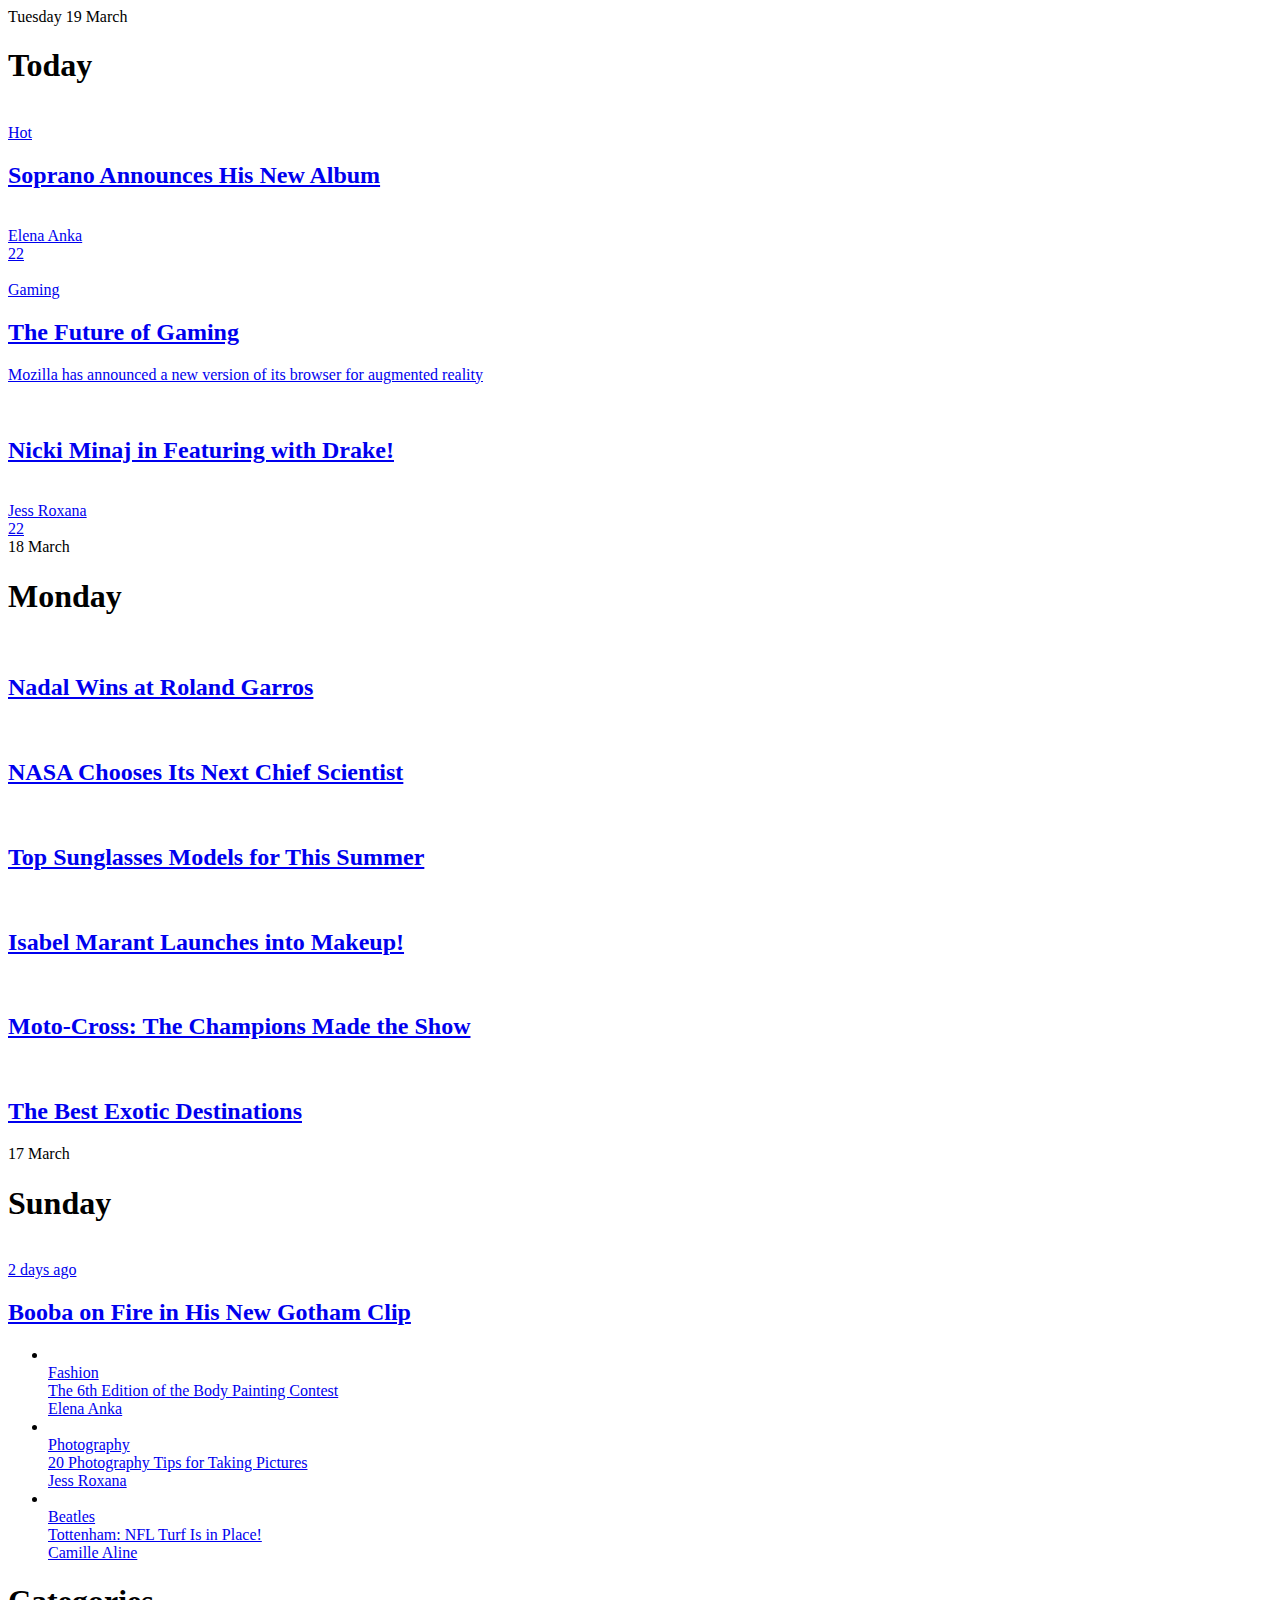
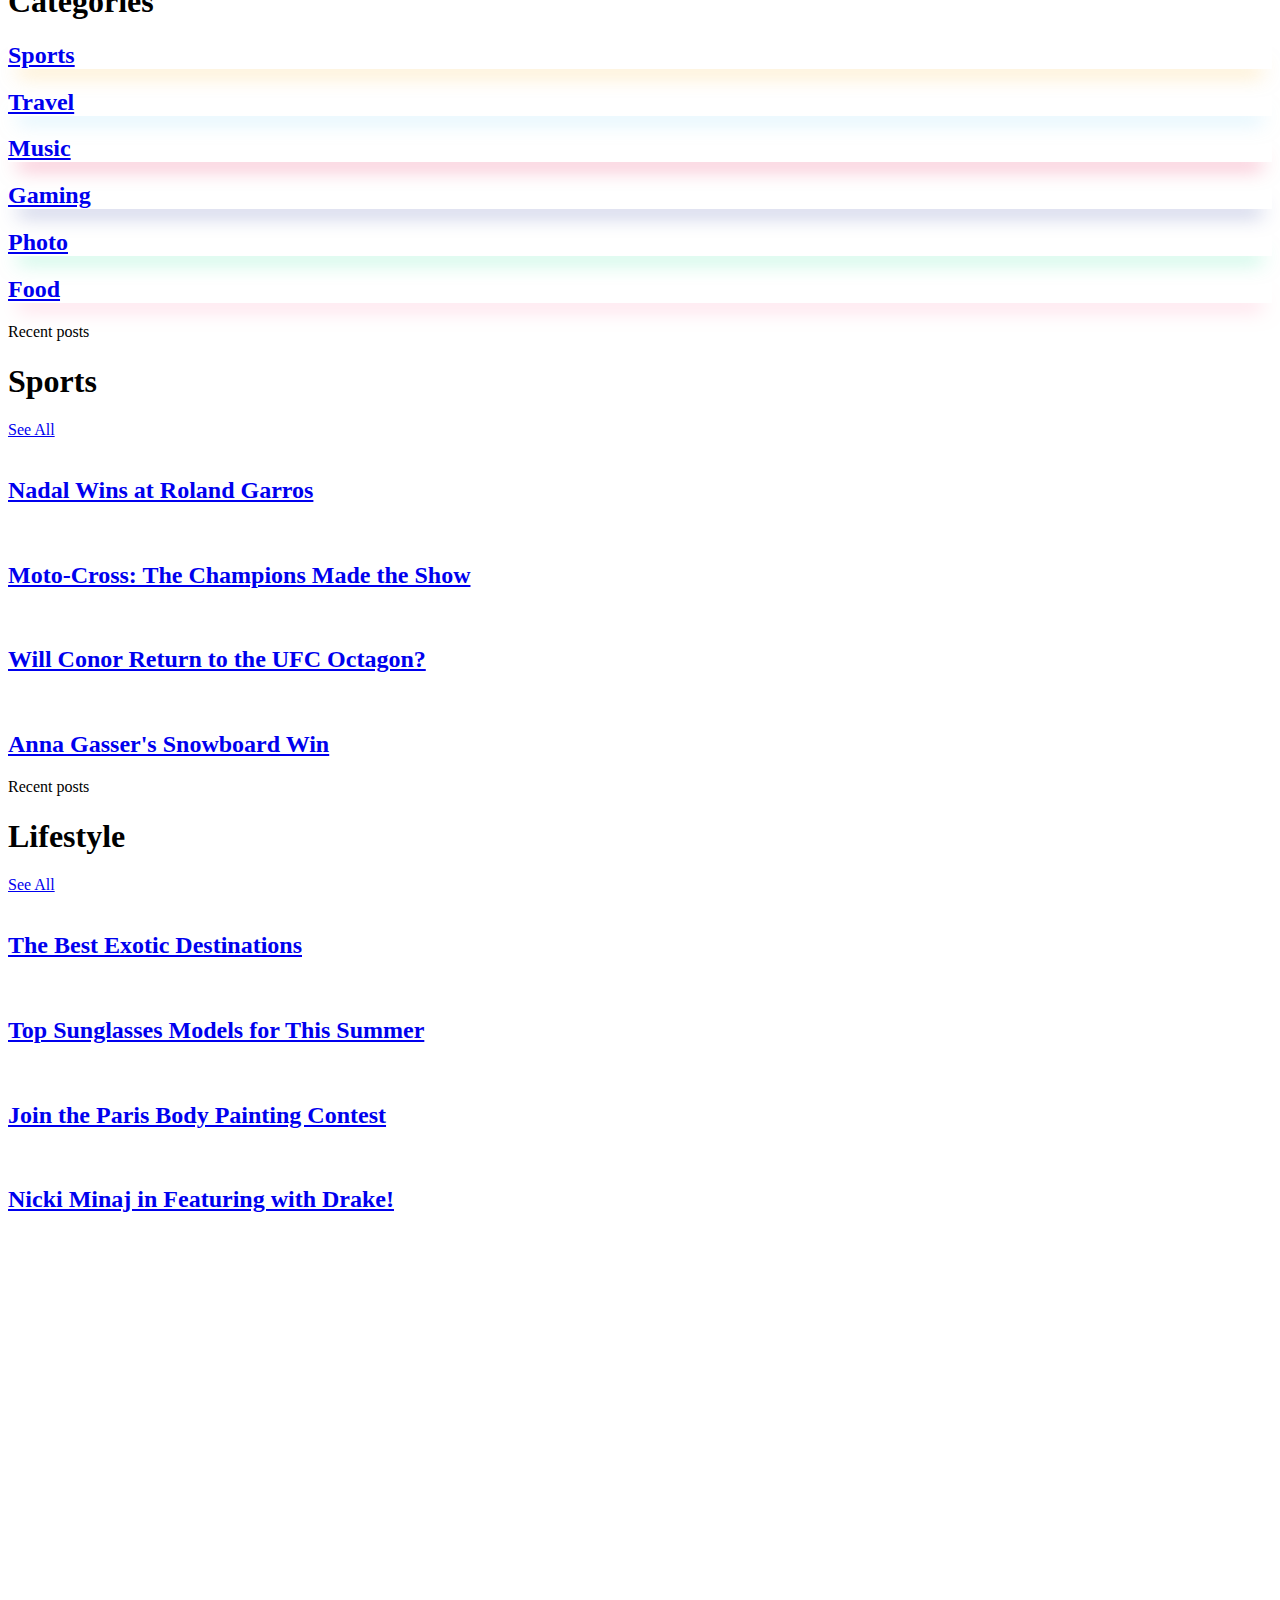
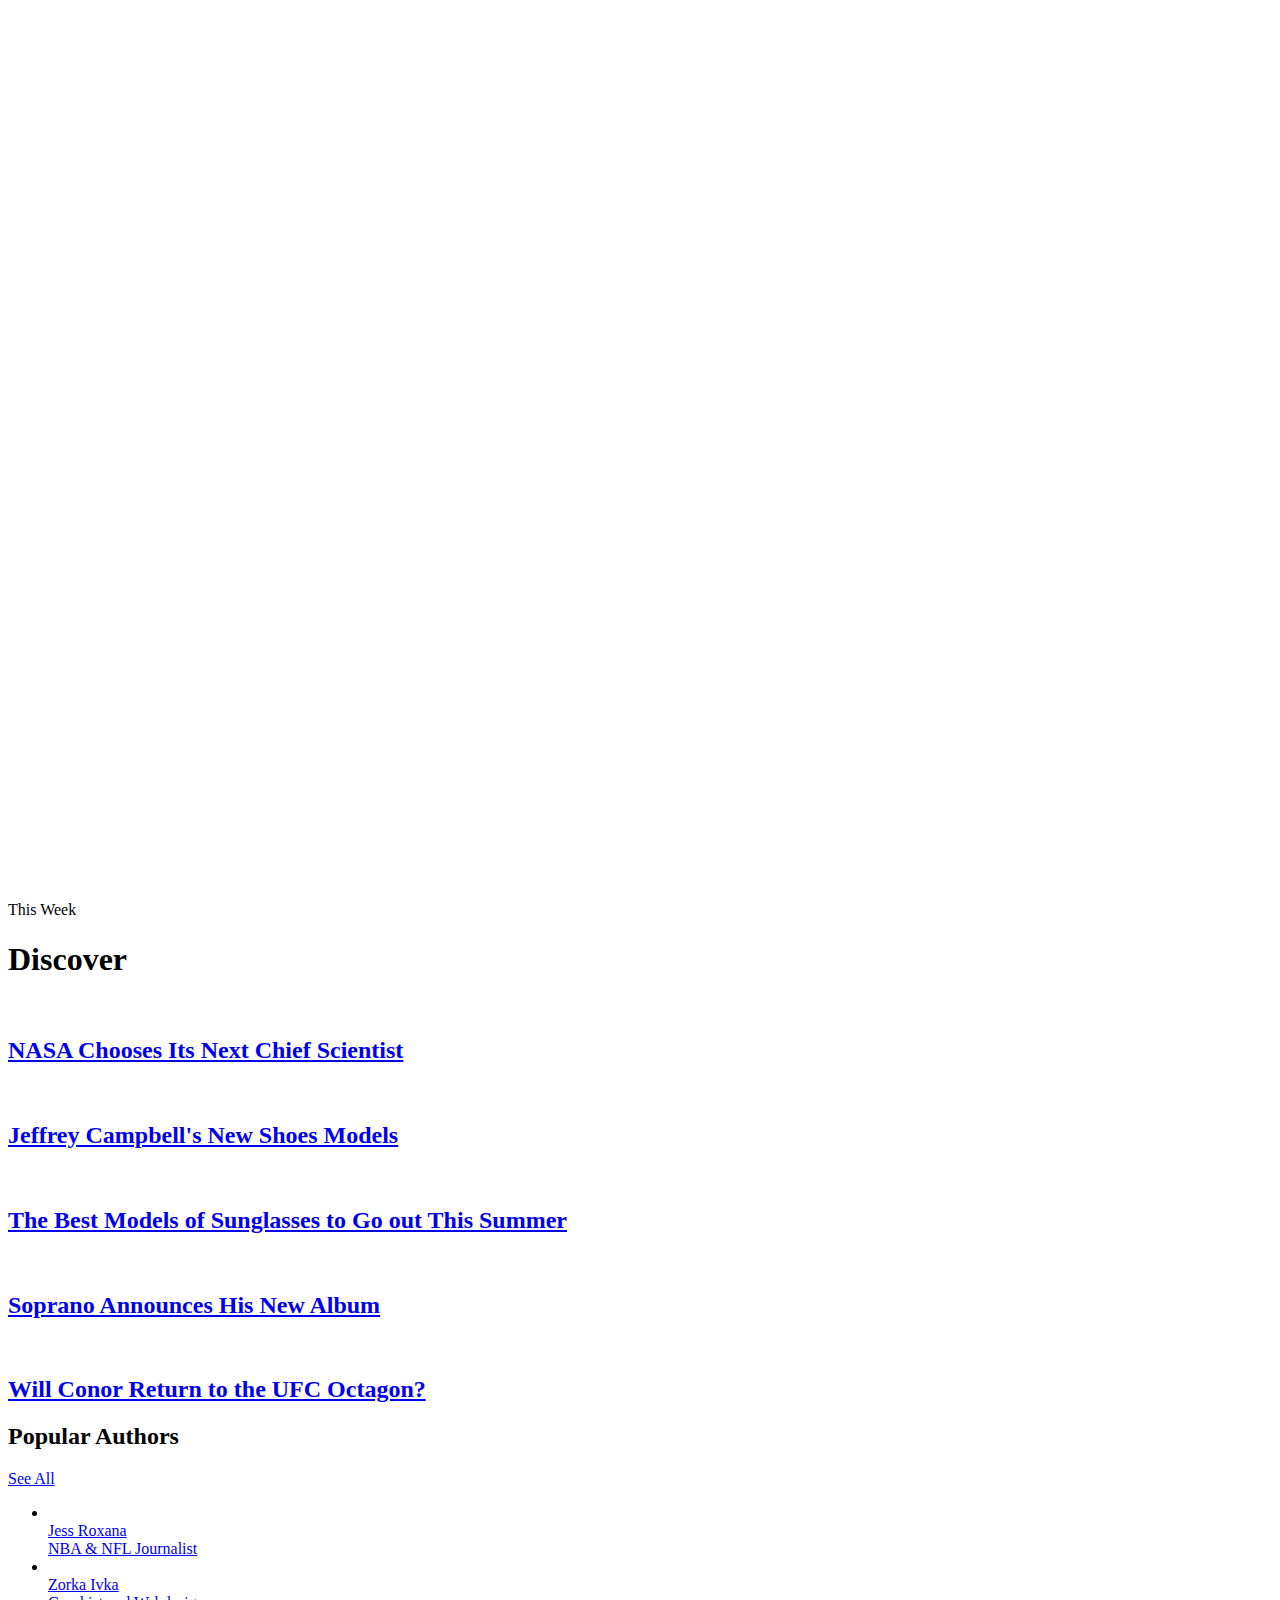
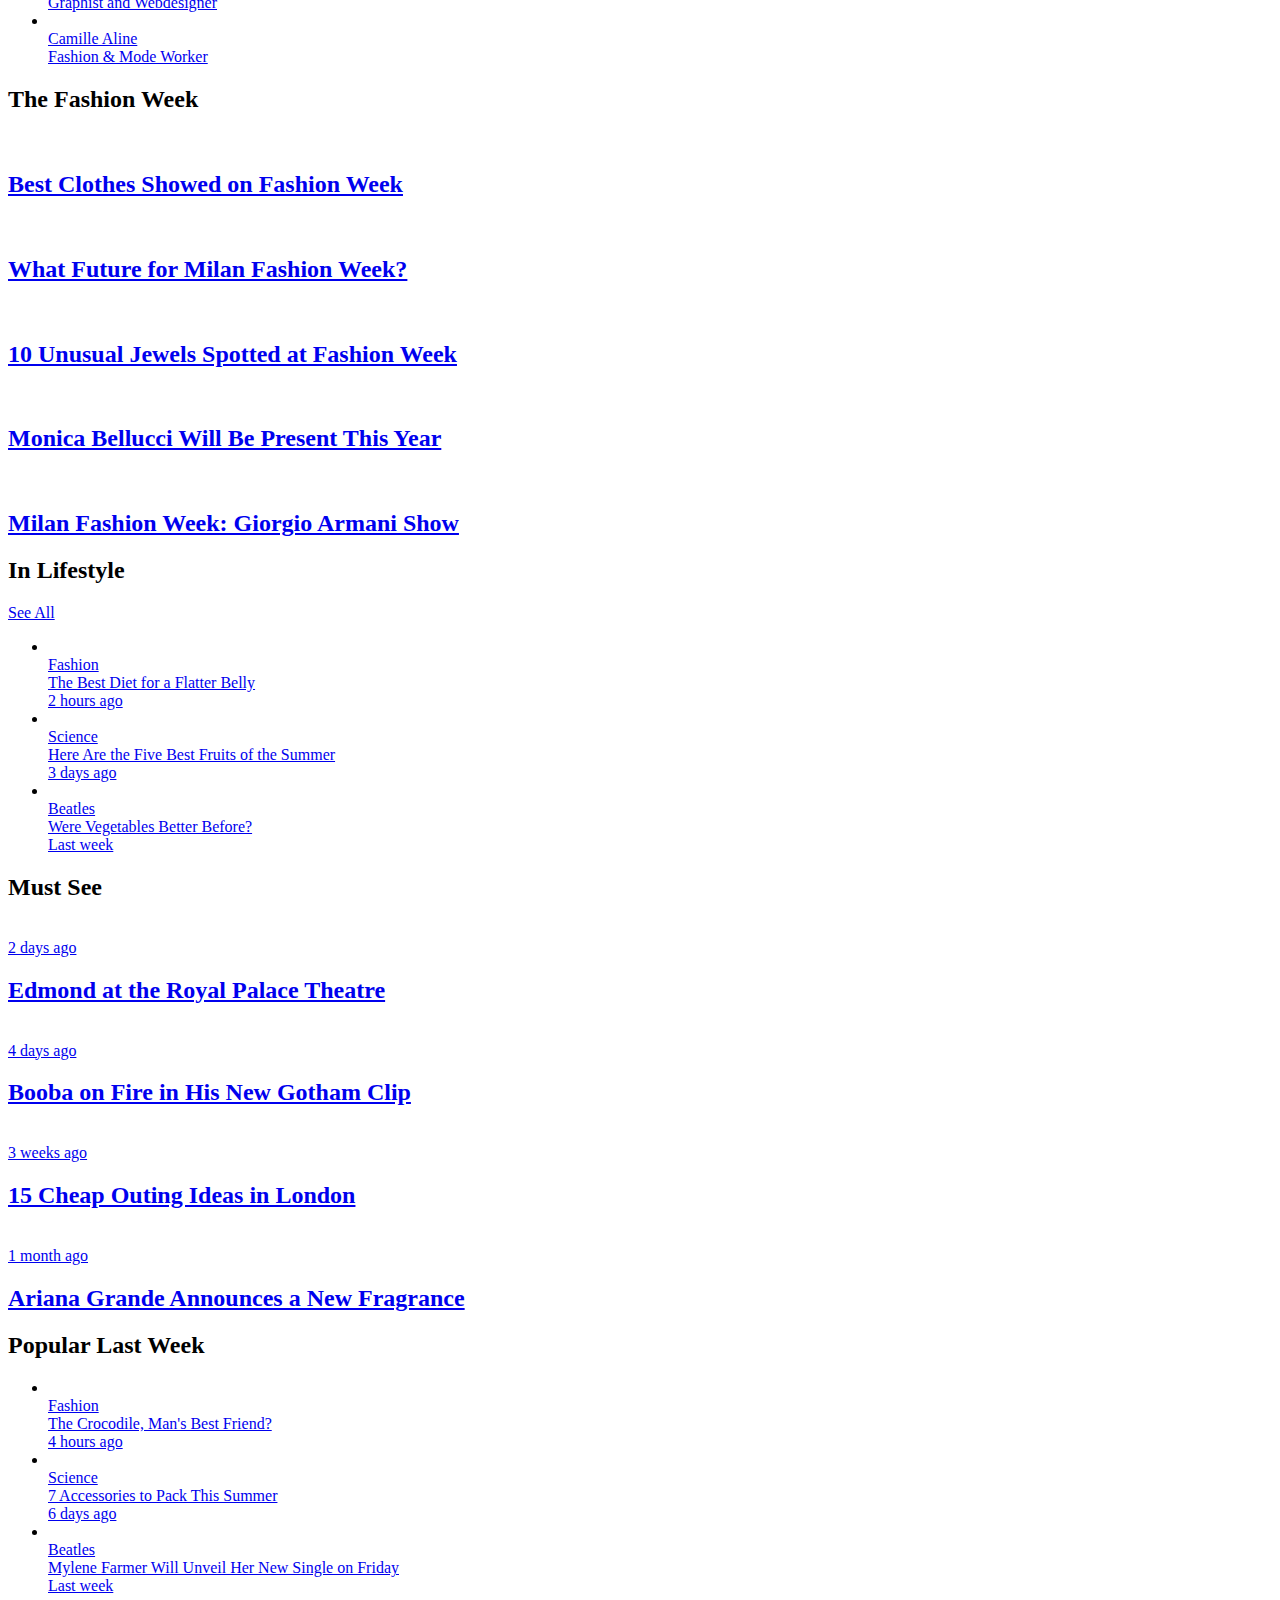
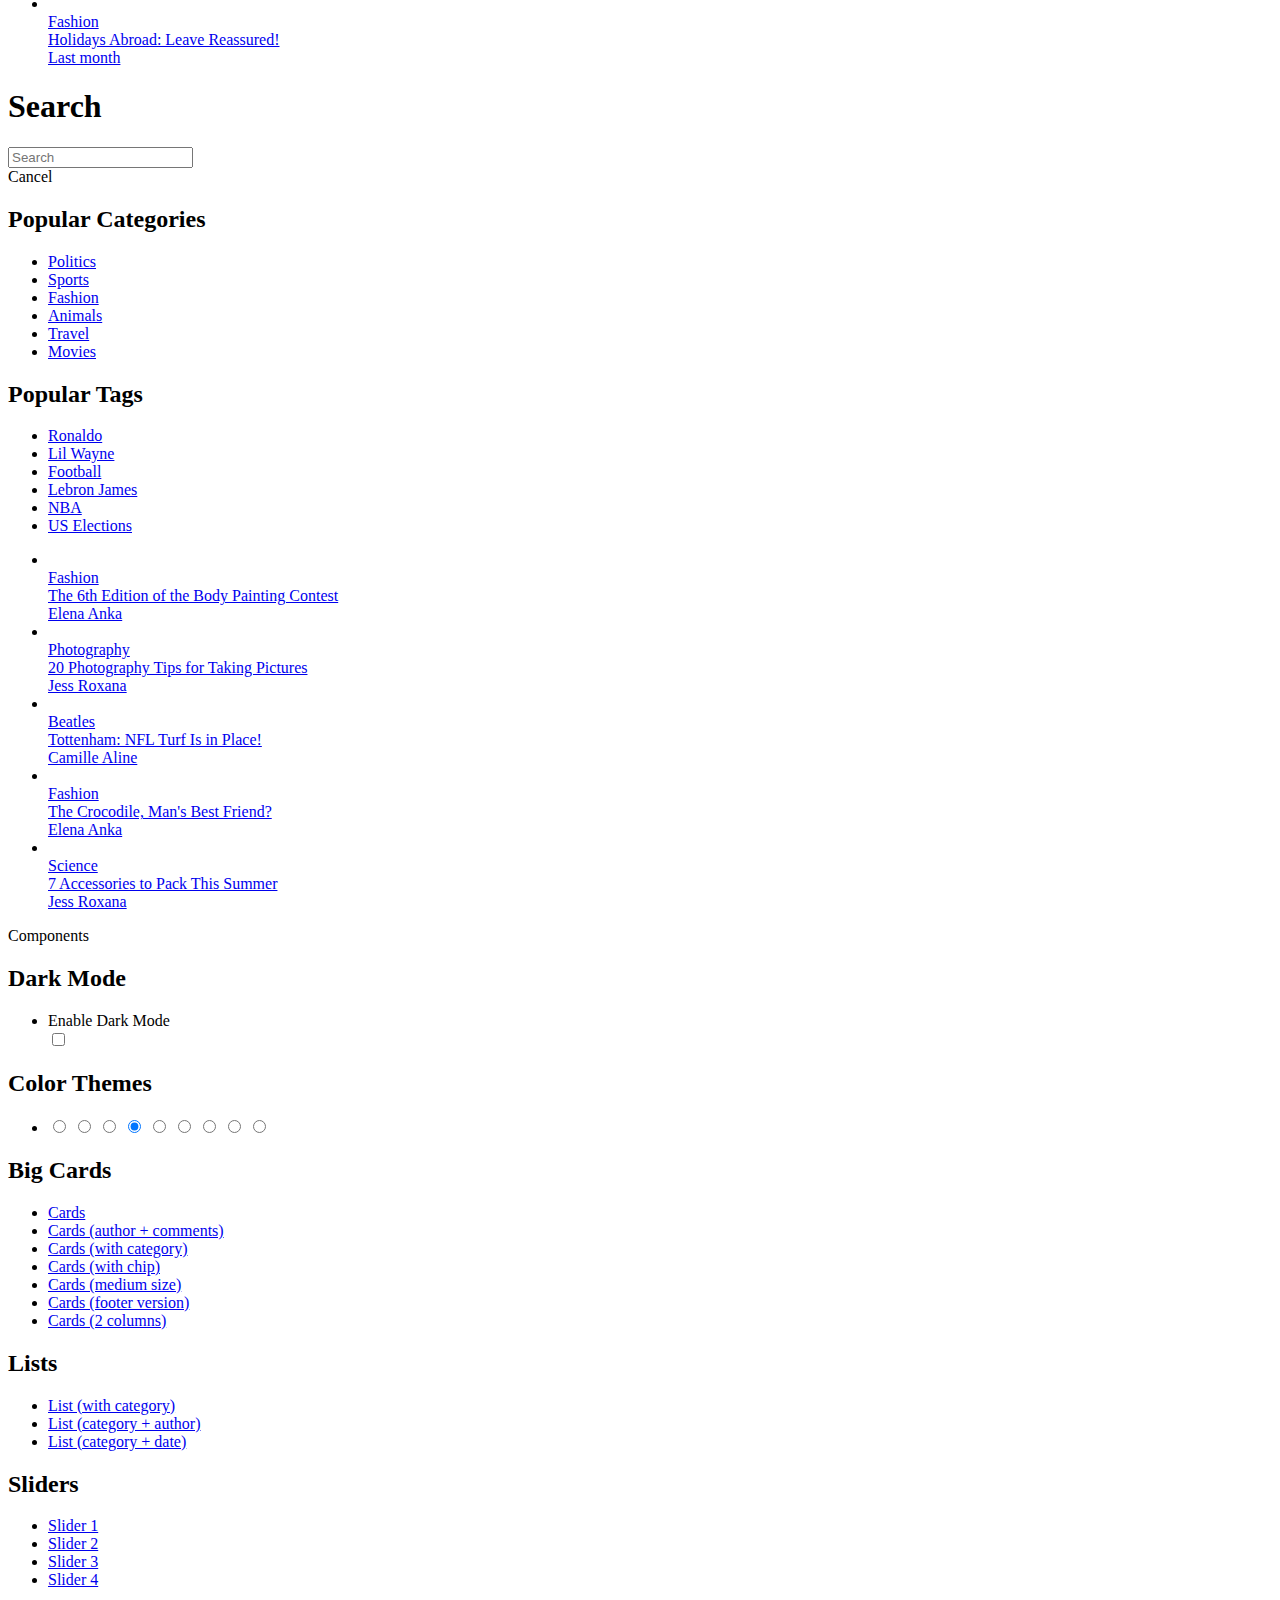
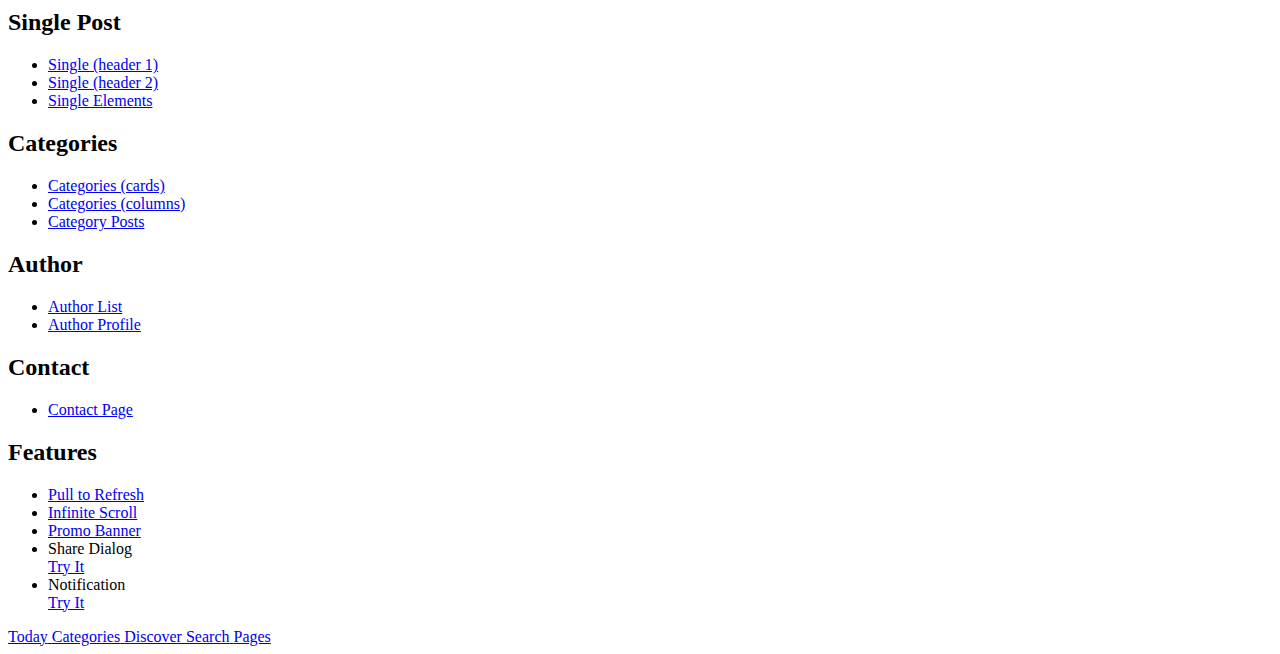
==== source.html @ daff2243 "Merge branch 'master' of https://github.com/AchrafSoltani/smart-city-hackaton-casalanca" ====
<!DOCTYPE html>
<html>
  
<head>
    <!-- Required meta tags-->
    <meta charset="utf-8">
    <meta name="viewport" content="width=device-width, initial-scale=1, maximum-scale=1, minimum-scale=1, user-scalable=no, minimal-ui, viewport-fit=cover">
    <meta name="apple-mobile-web-app-capable" content="yes">
    <title>Yui</title>
    <link rel="stylesheet" href="css/framework7.ios.min.css">
    <link rel="stylesheet" href="css/ionicons.css">
    <link rel="stylesheet" href="css/style.css">
  </head>
  <body class="color-theme-pink">
    <!-- App root element -->
    <div id="app">
      <div class="views tabs">
        <!-- Main view -->
        <div id="view-today" class="view view-main tab tab-active">
          <div data-name="home" class="page no-navbar">
            <!-- Scrollable page content -->
            <div class="page-content ptr-content infinite-scroll-content" data-infinite-distance="70">
              <div class="ptr-preloader">
                <div class="preloader"></div>
                <div class="ptr-arrow"></div>
              </div>
              <div class="block" id="today-content">
                <div class="title-container">
                  <span class="title-date">Tuesday 19 March</span>
                  <h1>Today</h1>
                </div>
                <a href="https://xioyuna.com/single/">
                  <div class="card">
                    <img class="card-image" src="img/thumb-1.jpg" alt="">
                    <div class="card-infos">
                      <div class="chip color-pink"><i class="icon ion-ios-flame"></i>Hot</div>
                      <h2 class="card-title">Soprano Announces His New Album</h2>
                      <div class="card-bottom">
                        <div class="card-author">
                          <img class="card-author-image" src="img/authors/author-7.jpg" alt="">
                          <div>Elena Anka</div>
                        </div>
                        <div class="card-comments"><i class="icon ion-ios-text"></i>22</div>
                      </div>
                    </div>
                  </div>
                </a>
                <a href="https://xioyuna.com/single/">
                  <div class="card card-style-2">
                    <div class="card-image-container"><img class="card-image" src="img/thumb-2.jpg" alt=""></div>
                    <div class="card-infos">
                      <div class="card-category">Gaming</div>
                      <h2 class="card-title">The Future of Gaming</h2>
                      <p class="card-description">Mozilla has announced a new version of its browser for augmented reality</p>
                    </div>
                  </div>
                </a>
                <a href="https://xioyuna.com/single/">
                  <div class="card">
                    <img class="card-image" src="img/thumb-3.jpg" alt="">
                    <div class="card-infos">
                      <h2 class="card-title">Nicki Minaj in Featuring with Drake!</h2>
                      <div class="card-bottom">
                        <div class="card-author">
                          <img class="card-author-image" src="img/authors/author-3.jpg" alt="">
                          <div>Jess Roxana</div>
                        </div>
                        <div class="card-comments"><i class="icon ion-ios-text"></i>22</div>
                      </div>
                    </div>
                  </div>
                </a>
                <div class="title-container">
                  <span class="title-date">18 March</span>
                  <h1>Monday</h1>
                </div>
                <div class="two-columns-cards">
                  <a href="https://xioyuna.com/single/">
                    <div class="card">
                      <img class="card-image" src="img/thumb-4.jpg" alt="">
                      <div class="card-infos">
                        <h2 class="card-title">Nadal Wins at Roland Garros</h2>
                      </div>
                    </div>
                  </a>
                  <a href="https://xioyuna.com/single/">
                    <div class="card">
                      <img class="card-image" src="img/thumb-5.jpg" alt="">
                      <div class="card-infos">
                        <h2 class="card-title">NASA Chooses Its Next Chief Scientist</h2>
                      </div>
                    </div>
                  </a>
                  <a href="https://xioyuna.com/single/">
                    <div class="card">
                      <img class="card-image" src="img/thumb-6.jpg" alt="">
                      <div class="card-infos">
                        <h2 class="card-title">Top Sunglasses Models for This Summer</h2>
                      </div>
                    </div>
                  </a>
                  <a href="https://xioyuna.com/single/">
                    <div class="card">
                      <img class="card-image" src="img/thumb-7.jpg" alt="">
                      <div class="card-infos">
                        <h2 class="card-title">Isabel Marant Launches into Makeup!</h2>
                      </div>
                    </div>
                  </a>
                  <a href="https://xioyuna.com/single/">
                    <div class="card">
                      <img class="card-image" src="img/thumb-8.jpg" alt="">
                      <div class="card-infos">
                        <h2 class="card-title">Moto-Cross: The Champions Made the Show</h2>
                      </div>
                    </div>
                  </a>
                  <a href="https://xioyuna.com/single/">
                    <div class="card">
                      <img class="card-image" src="img/thumb-9.jpg" alt="">
                      <div class="card-infos">
                        <h2 class="card-title">The Best Exotic Destinations</h2>
                      </div>
                    </div>
                  </a>
                </div>
                <div class="title-container">
                  <span class="title-date">17 March</span>
                  <h1>Sunday</h1>
                </div>
                <a href="https://xioyuna.com/single/">
                  <div class="card medium">
                    <img class="card-image" src="img/thumb-10.jpg" alt="">
                    <div class="card-infos">
                      <div class="card-date"><i class="icon ion-md-time"></i>2 days ago</div>
                      <h2 class="card-title">Booba on Fire in His New Gotham Clip</h2>
                    </div>
                  </div>
                </a>
                <ul class="list media-list post-list" id="infinite-content">
                  <li>
                    <a href="https://xioyuna.com/single/">
                      <div class="item-content">
                        <div class="item-media"><img src="img/thumb-11.jpg" alt=""></div>
                        <div class="item-inner">
                          <div class="item-subtitle">Fashion</div>
                          <div class="item-title">The 6th Edition of the Body Painting Contest</div>
                          <div class="item-subtitle bottom-subtitle"><img src="img/authors/author-7.jpg" alt="">Elena Anka</div>
                        </div>
                      </div>
                    </a>
                  </li>
                  <li>
                    <a href="https://xioyuna.com/single/">
                      <div class="item-content">
                        <div class="item-media"><img src="img/thumb-12.jpg" alt=""></div>
                        <div class="item-inner">
                          <div class="item-subtitle">Photography</div>
                          <div class="item-title">20 Photography Tips for Taking Pictures</div>
                          <div class="item-subtitle bottom-subtitle"><img src="img/authors/author-3.jpg" alt="">Jess Roxana</div>
                        </div>
                      </div>
                    </a>
                  </li>
                  <li>
                    <a href="https://xioyuna.com/single/">
                      <div class="item-content">
                        <div class="item-media"><img src="img/thumb-13.jpg" alt=""></div>
                        <div class="item-inner">
                          <div class="item-subtitle">Beatles</div>
                          <div class="item-title">Tottenham: NFL Turf Is in Place!</div>
                          <div class="item-subtitle bottom-subtitle"><img src="img/authors/author-1.jpg" alt="">Camille Aline</div>
                        </div>
                      </div>
                    </a>
                  </li>
                </ul>
                <div class="preloader infinite-scroll-preloader"></div>
              </div>
            </div>
          </div>
        </div>
        <!-- Categories View -->
        <div id="view-categories" class="view tab">
          <div data-name="categories" class="page no-navbar">
            <!-- Scrollable page content -->
            <div class="page-content">
              <div class="block">
                <div class="title-container">
                  <h1>Categories</h1>
                </div>
                <div class="categories-container">
                  <a href="https://xioyuna.com/category/">
                    <div class="category card" style="background-image: url('img/categories/sports.jpg'); box-shadow: 0px 15px 20px -10px rgba(252, 186, 47, 0.5);">
                      <h2>Sports</h2>
                    </div>
                  </a>
                  <a href="https://xioyuna.com/category/">
                    <div class="category card" style="background-image: url('img/categories/travel.jpg'); box-shadow: 0px 15px 20px -10px rgba(128, 213, 250, 0.5);">
                      <h2>Travel</h2>
                    </div>
                  </a>
                  <a href="https://xioyuna.com/category/">
                    <div class="category card" style="background-image: url('img/categories/music.jpg'); box-shadow: 0px 15px 20px -10px rgba(231, 0, 70, 0.5);">
                      <h2>Music</h2>
                    </div>
                  </a>
                  <a href="https://xioyuna.com/category/">
                    <div class="category card" style="background-image: url('img/categories/gaming.jpg'); box-shadow: 0px 15px 20px -10px rgba(37, 57, 155, 0.5);">
                      <h2>Gaming</h2>
                    </div>
                  </a>
                  <a href="https://xioyuna.com/category/">
                    <div class="category card" style="background-image: url('img/categories/photography.jpg'); box-shadow: 0px 15px 20px -10px rgba(37, 227, 154, 0.5);">
                      <h2>Photo</h2>
                    </div>
                  </a>
                  <a href="https://xioyuna.com/category/">
                    <div class="category card" style="background-image: url('img/categories/food.jpg'); box-shadow: 0px 15px 20px -10px rgba(255, 128, 169, 0.5);">
                      <h2>Food</h2>
                    </div>
                  </a>
                </div>
                <div class="title-container">
                  <span class="title-date">Recent posts</span>
                  <div class="title-with-link">
                    <h1>Sports</h1>
                    <a href="https://xioyuna.com/category/" class="col button button-small button-round button-fill">See All</a>
                  </div>
                </div>
                <div class="two-columns-cards">
                  <a href="https://xioyuna.com/single/">
                    <div class="card">
                      <img class="card-image" src="img/thumb-4.jpg" alt="">
                      <div class="card-infos">
                        <h2 class="card-title">Nadal Wins at Roland Garros</h2>
                      </div>
                    </div>
                  </a>
                  <a href="https://xioyuna.com/single/">
                    <div class="card">
                      <img class="card-image" src="img/thumb-8.jpg" alt="">
                      <div class="card-infos">
                        <h2 class="card-title">Moto-Cross: The Champions Made the Show</h2>
                      </div>
                    </div>
                  </a>
                  <a href="https://xioyuna.com/single/">
                    <div class="card">
                      <img class="card-image" src="img/thumb-17.jpg" alt="">
                      <div class="card-infos">
                        <h2 class="card-title">Will Conor Return to the UFC Octagon?</h2>
                      </div>
                    </div>
                  </a>
                  <a href="https://xioyuna.com/single/">
                    <div class="card">
                      <img class="card-image" src="img/thumb-18.jpg" alt="">
                      <div class="card-infos">
                        <h2 class="card-title">Anna Gasser's Snowboard Win</h2>
                      </div>
                    </div>
                  </a>
                </div>
                <div class="title-container">
                  <span class="title-date">Recent posts</span>
                  <div class="title-with-link">
                    <h1>Lifestyle</h1>
                    <a href="https://xioyuna.com/category/" class="col button button-small button-round button-fill">See All</a>
                  </div>
                </div>
                <div class="two-columns-cards">
                  <a href="https://xioyuna.com/single/">
                    <div class="card">
                      <img class="card-image" src="img/thumb-9.jpg" alt="">
                      <div class="card-infos">
                        <h2 class="card-title">The Best Exotic Destinations</h2>
                      </div>
                    </div>
                  </a>
                  <a href="https://xioyuna.com/single/">
                    <div class="card">
                      <img class="card-image" src="img/thumb-6.jpg" alt="">
                      <div class="card-infos">
                        <h2 class="card-title">Top Sunglasses Models for This Summer</h2>
                      </div>
                    </div>
                  </a>
                  <a href="https://xioyuna.com/single/">
                    <div class="card">
                      <img class="card-image" src="img/thumb-11.jpg" alt="">
                      <div class="card-infos">
                        <h2 class="card-title">Join the Paris Body Painting Contest</h2>
                      </div>
                    </div>
                  </a>
                  <a href="https://xioyuna.com/single/">
                    <div class="card">
                      <img class="card-image" src="img/thumb-3.jpg" alt="">
                      <div class="card-infos">
                        <h2 class="card-title">Nicki Minaj in Featuring with Drake!</h2>
                      </div>
                    </div>
                  </a>
                </div>
              </div>
            </div>
          </div>
        </div>
        <!-- Discover View -->
        <div id="view-discover" class="view tab">
          <div data-name="discover" class="page no-navbar">
            <!-- Scrollable page content -->
            <div class="page-content">
              <div class="discover-gradient">
                <svg viewBox="0 0 100 100" preserveAspectRatio="none"><polygon fill="white" points="0,100 100,0 100,100"/></svg>
              </div>
              <div class="block">
                <div class="title-container white">
                  <span class="title-date">This Week</span>
                  <div class="title-with-link">
                    <h1>Discover</h1>
                    <i class="icon ion-ios-star"></i>
                  </div>
                </div>
              </div>
              <div id="discover-swiper" class="swiper-container">
                <div class="swiper-wrapper">
                  <div class="swiper-slide">
                    <a href="#" data-href="/single/">
                      <div class="card">
                        <img class="card-image" src="img/thumb-5.jpg" alt="">
                        <div class="card-infos">
                          <h2 class="card-title">NASA Chooses Its Next Chief Scientist</h2>
                        </div>
                      </div>
                    </a>
                  </div>
                  <div class="swiper-slide">
                    <a href="#" data-href="/single/">
                      <div class="card">
                        <img class="card-image" src="img/thumb-19.jpg" alt="">
                        <div class="card-infos">
                          <h2 class="card-title">Jeffrey Campbell's New Shoes Models</h2>
                        </div>
                      </div>
                    </a>
                  </div>
                  <div class="swiper-slide">
                    <a href="#" data-href="/single/">
                      <div class="card">
                        <img class="card-image" src="img/thumb-6.jpg" alt="">
                        <div class="card-infos">
                          <h2 class="card-title">The Best Models of Sunglasses to Go out This Summer</h2>
                        </div>
                      </div>
                    </a>
                  </div>
                  <div class="swiper-slide">
                    <a href="#" data-href="/single/">
                      <div class="card">
                        <img class="card-image" src="img/thumb-1.jpg" alt="">
                        <div class="card-infos">
                          <h2 class="card-title">Soprano Announces His New Album</h2>
                        </div>
                      </div>
                    </a>
                  </div>
                  <div class="swiper-slide">
                    <a href="#" data-href="/single/">
                      <div class="card">
                        <img class="card-image" src="img/thumb-17.jpg" alt="">
                        <div class="card-infos">
                          <h2 class="card-title">Will Conor Return to the UFC Octagon?</h2>
                        </div>
                      </div>
                    </a>
                  </div>
                </div>
              </div>
              <div class="block">
                <div class="title-medium-container title-with-link">
                  <h2>Popular Authors</h2>
                  <a href="https://xioyuna.com/author-list/" class="col button button-small button-round button-fill">See All</a>
                </div>
                <ul class="popular-authors">
                  <li>
                    <a href="https://xioyuna.com/author/">
                      <div class="author-image"><img src="img/authors/author-3.jpg" alt=""></div>
                      <div class="author-infos">
                        <div class="author-name">Jess Roxana</div>
                        <div class="author-description">NBA & NFL Journalist</div>
                      </div>
                      <div class="author-star"><i class="icon ion-ios-star"></i></div>
                    </a>
                  </li>
                  <li>
                    <a href="https://xioyuna.com/author/">
                      <div class="author-image"><img src="img/authors/author-2.jpg" alt=""></div>
                      <div class="author-infos">
                        <div class="author-name">Zorka Ivka</div>
                        <div class="author-description">Graphist and Webdesigner</div>
                      </div>
                      <div class="author-star"><i class="icon ion-ios-star"></i></div>
                    </a>
                  </li>
                  <li>
                    <a href="https://xioyuna.com/author/">
                      <div class="author-image"><img src="img/authors/author-1.jpg" alt=""></div>
                      <div class="author-infos">
                        <div class="author-name">Camille Aline</div>
                        <div class="author-description">Fashion & Mode Worker</div>
                      </div>
                      <div class="author-star"><i class="icon ion-ios-star"></i></div>
                    </a>
                  </li>
                </ul>
                <div class="title-medium-container">
                  <h2>The Fashion Week</h2>
                </div>
              </div>
              <div id="discover-swiper2" class="swiper-container medium-card-slider style-2">
                <div class="swiper-wrapper">
                  <div class="swiper-slide">
                    <a href="#" data-href="/single/">
                      <div class="card">
                        <img class="card-image" src="img/thumb-20.jpg" alt="">
                      </div>
                      <div class="card-infos">
                        <h2 class="card-title">Best Clothes Showed on Fashion Week</h2>
                      </div>
                    </a>
                  </div>
                  <div class="swiper-slide">
                    <a href="#" data-href="/single/">
                      <div class="card">
                        <img class="card-image" src="img/thumb-21.jpg" alt="">
                      </div>
                      <div class="card-infos">
                        <h2 class="card-title">What Future for Milan Fashion Week?</h2>
                      </div>
                    </a>
                  </div>
                  <div class="swiper-slide">
                    <a href="#" data-href="/single/">
                      <div class="card">
                        <img class="card-image" src="img/thumb-22.jpg" alt="">
                      </div>
                      <div class="card-infos">
                        <h2 class="card-title">10 Unusual Jewels Spotted at Fashion Week</h2>
                      </div>
                    </a>
                  </div>
                  <div class="swiper-slide">
                    <a href="#" data-href="/single/">
                      <div class="card">
                        <img class="card-image" src="img/thumb-23.jpg" alt="">
                      </div>
                      <div class="card-infos">
                        <h2 class="card-title">Monica Bellucci Will Be Present This Year</h2>
                      </div>
                    </a>
                  </div>
                  <div class="swiper-slide">
                    <a href="#" data-href="/single/">
                      <div class="card">
                        <img class="card-image" src="img/thumb-24.jpg" alt="">
                      </div>
                      <div class="card-infos">
                        <h2 class="card-title">Milan Fashion Week: Giorgio Armani Show</h2>
                      </div>
                    </a>
                  </div>
                </div>
              </div>
              <div class="block">
                <div class="title-medium-container title-with-link">
                  <h2>In Lifestyle</h2>
                  <a href="https://xioyuna.com/category/" class="col button button-small button-round button-fill">See All</a>
                </div>
                <ul class="list media-list post-list">
                  <li>
                    <a href="https://xioyuna.com/single/">
                      <div class="item-content">
                        <div class="item-media"><img src="img/thumb-25.jpg" alt=""></div>
                        <div class="item-inner">
                          <div class="item-subtitle">Fashion</div>
                          <div class="item-title">The Best Diet for a Flatter Belly</div>
                          <div class="item-subtitle bottom-subtitle"><i class="icon ion-md-time"></i>2 hours ago</div>
                        </div>
                      </div>
                    </a>
                  </li>
                  <li>
                    <a href="https://xioyuna.com/single/">
                      <div class="item-content">
                        <div class="item-media"><img src="img/thumb-26.jpg" alt=""></div>
                        <div class="item-inner">
                          <div class="item-subtitle">Science</div>
                          <div class="item-title">Here Are the Five Best Fruits of the Summer</div>
                          <div class="item-subtitle bottom-subtitle"><i class="icon ion-md-time"></i>3 days ago</div>
                        </div>
                      </div>
                    </a>
                  </li>
                  <li>
                    <a href="https://xioyuna.com/single/">
                      <div class="item-content">
                        <div class="item-media"><img src="img/thumb-27.jpg" alt=""></div>
                        <div class="item-inner">
                          <div class="item-subtitle">Beatles</div>
                          <div class="item-title">Were Vegetables Better Before?</div>
                          <div class="item-subtitle bottom-subtitle"><i class="icon ion-md-time"></i>Last week</div>
                        </div>
                      </div>
                    </a>
                  </li>
                </ul>
                <div class="title-medium-container">
                  <h2>Must See</h2>
                </div>
              </div>
              <div id="discover-swiper3" class="swiper-container">
                <div class="swiper-wrapper">
                  <div class="swiper-slide">
                    <a href="#" data-href="/single/">
                      <div class="card medium">
                        <img class="card-image" src="img/thumb-28.jpg" alt="">
                        <div class="card-infos">
                          <div class="card-date"><i class="icon ion-md-time"></i>2 days ago</div>
                          <h2 class="card-title">Edmond at the Royal Palace Theatre</h2>
                        </div>
                      </div>
                    </a>
                  </div>
                  <div class="swiper-slide">
                    <a href="#" data-href="/single/">
                      <div class="card medium">
                        <img class="card-image" src="img/thumb-10.jpg" alt="">
                        <div class="card-infos">
                          <div class="card-date"><i class="icon ion-md-time"></i>4 days ago</div>
                          <h2 class="card-title">Booba on Fire in His New Gotham Clip</h2>
                        </div>
                      </div>
                    </a>
                  </div>
                  <div class="swiper-slide">
                    <a href="#" data-href="/single/">
                      <div class="card medium">
                        <img class="card-image" src="img/thumb-29.jpg" alt="">
                        <div class="card-infos">
                          <div class="card-date"><i class="icon ion-md-time"></i>3 weeks ago</div>
                          <h2 class="card-title">15 Cheap Outing Ideas in London</h2>
                        </div>
                      </div>
                    </a>
                  </div>
                  <div class="swiper-slide">
                    <a href="#" data-href="/single/">
                      <div class="card medium">
                        <img class="card-image" src="img/thumb-30.jpg" alt="">
                        <div class="card-infos">
                          <div class="card-date"><i class="icon ion-md-time"></i>1 month ago</div>
                          <h2 class="card-title">Ariana Grande Announces a New Fragrance</h2>
                        </div>
                      </div>
                    </a>
                  </div>
                </div>
              </div>
              <div class="block">
                <div class="title-medium-container">
                  <h2>Popular Last Week</h2>
                </div>
                <ul class="list media-list post-list">
                  <li>
                    <a href="https://xioyuna.com/single/">
                      <div class="item-content">
                        <div class="item-media"><img src="img/thumb-31.jpg" alt=""></div>
                        <div class="item-inner">
                          <div class="item-subtitle">Fashion</div>
                          <div class="item-title">The Crocodile, Man's Best Friend?</div>
                          <div class="item-subtitle bottom-subtitle"><i class="icon ion-md-time"></i>4 hours ago</div>
                        </div>
                      </div>
                    </a>
                  </li>
                  <li>
                    <a href="https://xioyuna.com/single/">
                      <div class="item-content">
                        <div class="item-media"><img src="img/thumb-32.jpg" alt=""></div>
                        <div class="item-inner">
                          <div class="item-subtitle">Science</div>
                          <div class="item-title">7 Accessories to Pack This Summer</div>
                          <div class="item-subtitle bottom-subtitle"><i class="icon ion-md-time"></i>6 days ago</div>
                        </div>
                      </div>
                    </a>
                  </li>
                  <li>
                    <a href="https://xioyuna.com/single/">
                      <div class="item-content">
                        <div class="item-media"><img src="img/thumb-33.jpg" alt=""></div>
                        <div class="item-inner">
                          <div class="item-subtitle">Beatles</div>
                          <div class="item-title">Mylene Farmer Will Unveil Her New Single on Friday</div>
                          <div class="item-subtitle bottom-subtitle"><i class="icon ion-md-time"></i>Last week</div>
                        </div>
                      </div>
                    </a>
                  </li>
                  <li>
                    <a href="https://xioyuna.com/single/">
                      <div class="item-content">
                        <div class="item-media"><img src="img/thumb-34.jpg" alt=""></div>
                        <div class="item-inner">
                          <div class="item-subtitle">Fashion</div>
                          <div class="item-title">Holidays Abroad: Leave Reassured!</div>
                          <div class="item-subtitle bottom-subtitle"><i class="icon ion-md-time"></i>Last month</div>
                        </div>
                      </div>
                    </a>
                  </li>
                </ul>
              </div>
            </div>
          </div>
        </div>
        <!-- Search View -->
        <div id="view-search" class="view tab">
          <div data-name="search" class="page no-navbar">
            <div class="page-content page-search">
              <div class="searchbar-backdrop"></div>
              <div class="block searchbar-container">
                <div class="title-container">
                  <h1>Search</h1>
                </div>
                <form class="searchbar">
                  <div class="searchbar-inner">
                    <div class="searchbar-input-wrap">
                      <input type="search" placeholder="Search">
                      <i class="searchbar-icon"></i>
                      <span class="input-clear-button"></span>
                    </div>
                    <span class="searchbar-disable-button">Cancel</span>
                  </div>
                </form>
              </div>
              <div class="block search-container">
                <div class="searchbar-hide-on-search">
                  <h2>Popular Categories</h2>
                  <ul class="popular-tags">
                    <li><a href="#" class="link"><span>Politics</span><i class="icon ion-ios-arrow-forward"></i></a></li>
                    <li><a href="#" class="link"><span>Sports</span><i class="icon ion-ios-arrow-forward"></i></a></li>
                    <li><a href="#" class="link"><span>Fashion</span><i class="icon ion-ios-arrow-forward"></i></a></li>
                    <li><a href="#" class="link"><span>Animals</span><i class="icon ion-ios-arrow-forward"></i></a></li>
                    <li><a href="#" class="link"><span>Travel</span><i class="icon ion-ios-arrow-forward"></i></a></li>
                    <li><a href="#" class="link"><span>Movies</span><i class="icon ion-ios-arrow-forward"></i></a></li>
                  </ul>
                  <h2>Popular Tags</h2>
                  <div class="list no-hairlines trending-search">
                    <ul>
                      <li class="item-content">
                        <div class="item-inner">
                          <div class="item-title"><a href="#" class="link">Ronaldo</a></div>
                        </div>
                      </li>
                      <li class="item-content">
                        <div class="item-inner">
                          <div class="item-title"><a href="#" class="link">Lil Wayne</a></div>
                        </div>
                      </li>
                      <li class="item-content">
                        <div class="item-inner">
                          <div class="item-title"><a href="#" class="link">Football</a></div>
                        </div>
                      </li>
                      <li class="item-content">
                        <div class="item-inner">
                          <div class="item-title"><a href="#" class="link">Lebron James</a></div>
                        </div>
                      </li>
                      <li class="item-content">
                        <div class="item-inner">
                          <div class="item-title"><a href="#" class="link">NBA</a></div>
                        </div>
                      </li>
                      <li class="item-content">
                        <div class="item-inner">
                          <div class="item-title"><a href="#" class="link">US Elections</a></div>
                        </div>
                      </li>
                    </ul>
                  </div>
                </div>
                <div class="preloader search-preloader"></div>
                <div class="search-results">
                  <ul class="list media-list post-list">
                    <li>
                      <a href="https://xioyuna.com/single/">
                        <div class="item-content">
                          <div class="item-media"><img src="img/thumb-11.jpg" alt=""></div>
                          <div class="item-inner">
                            <div class="item-subtitle">Fashion</div>
                            <div class="item-title">The 6th Edition of the Body Painting Contest</div>
                            <div class="item-subtitle bottom-subtitle"><img src="img/authors/author-7.jpg" alt="">Elena Anka</div>
                          </div>
                        </div>
                      </a>
                    </li>
                    <li>
                      <a href="https://xioyuna.com/single/">
                        <div class="item-content">
                          <div class="item-media"><img src="img/thumb-12.jpg" alt=""></div>
                          <div class="item-inner">
                            <div class="item-subtitle">Photography</div>
                            <div class="item-title">20 Photography Tips for Taking Pictures</div>
                            <div class="item-subtitle bottom-subtitle"><img src="img/authors/author-3.jpg" alt="">Jess Roxana</div>
                          </div>
                        </div>
                      </a>
                    </li>
                    <li>
                      <a href="https://xioyuna.com/single/">
                        <div class="item-content">
                          <div class="item-media"><img src="img/thumb-13.jpg" alt=""></div>
                          <div class="item-inner">
                            <div class="item-subtitle">Beatles</div>
                            <div class="item-title">Tottenham: NFL Turf Is in Place!</div>
                            <div class="item-subtitle bottom-subtitle"><img src="img/authors/author-1.jpg" alt="">Camille Aline</div>
                          </div>
                        </div>
                      </a>
                    </li>
                    <li>
                      <a href="https://xioyuna.com/single/">
                        <div class="item-content">
                          <div class="item-media"><img src="img/thumb-31.jpg" alt=""></div>
                          <div class="item-inner">
                            <div class="item-subtitle">Fashion</div>
                            <div class="item-title">The Crocodile, Man's Best Friend?</div>
                            <div class="item-subtitle bottom-subtitle"><img src="img/authors/author-7.jpg" alt="">Elena Anka</div>
                          </div>
                        </div>
                      </a>
                    </li>
                    <li>
                      <a href="https://xioyuna.com/single/">
                        <div class="item-content">
                          <div class="item-media"><img src="img/thumb-32.jpg" alt=""></div>
                          <div class="item-inner">
                            <div class="item-subtitle">Science</div>
                            <div class="item-title">7 Accessories to Pack This Summer</div>
                            <div class="item-subtitle bottom-subtitle"><img src="img/authors/author-3.jpg" alt="">Jess Roxana</div>
                          </div>
                        </div>
                      </a>
                    </li>
                  </ul>
                </div>
              </div>
            </div>
          </div>
        </div>
        <!-- Pages View -->
        <div id="view-pages" class="view tab">
          <div data-name="pages" class="page">
            <div class="navbar">
              <div class="navbar-inner sliding">
                <div class="title">Components</div>
              </div>
            </div>
            <!-- Scrollable page content -->
            <div class="page-content">
              <div class="block">
                <h2>Dark Mode</h2>
              </div>
              <div class="list pages-list">
                <ul>
                  <li>
                    <div class="item-link item-content item-button">
                      <div class="item-media bg-color-black"><i class="icon ion-ios-moon text-color-orange"></i></div>
                      <div class="item-inner">
                        <div class="item-title">Enable Dark Mode</div>
                        <label class="toggle toggle-init color-green toggle-theme">
                          <input type="checkbox">
                          <span class="toggle-icon"></span>
                        </label>
                      </div>
                    </div>
                  </li>
                </ul>
              </div>
              <div class="block">
                <h2>Color Themes</h2>
              </div>
              <div class="list pages-list">
                <ul>
                  <li>
                    <div class="item-content item-themes">
                      <label class="radio color-white"><input type="radio" name="radio-color-theme" id="color-theme-red"><i class="icon-radio bg-color-red"></i></label>
                      <label class="radio color-white"><input type="radio" name="radio-color-theme" id="color-theme-green"><i class="icon-radio bg-color-green"></i></label>
                      <label class="radio color-white"><input type="radio" name="radio-color-theme" id="color-theme-blue"><i class="icon-radio bg-color-blue"></i></label>
                      <label class="radio color-white"><input type="radio" name="radio-color-theme" id="color-theme-pink" checked><i class="icon-radio bg-color-pink"></i></label>
                      <label class="radio color-white"><input type="radio" name="radio-color-theme" id="color-theme-yellow"><i class="icon-radio bg-color-yellow"></i></label>
                      <label class="radio color-white"><input type="radio" name="radio-color-theme" id="color-theme-orange"><i class="icon-radio bg-color-orange"></i></label>
                      <label class="radio color-white"><input type="radio" name="radio-color-theme" id="color-theme-gray"><i class="icon-radio bg-color-gray"></i></label>
                      <label class="radio color-black"><input type="radio" name="radio-color-theme" id="color-theme-white"><i class="icon-radio bg-color-white"></i></label>
                      <label class="radio color-white"><input type="radio" name="radio-color-theme" id="color-theme-black"><i class="icon-radio bg-color-black"></i></label>
                    </div>
                  </li>
                </ul>
              </div>
              <div class="block">
                <h2>Big Cards</h2>
              </div>
              <div class="list pages-list">
                <ul>
                  <li>
                    <a href="https://xioyuna.com/cards/" class="item-link item-content">
                      <div class="item-media"><i class="icon ion-md-image"></i></div>
                      <div class="item-inner">
                        <div class="item-title">Cards</div>
                      </div>
                    </a>
                  </li>
                  <li>
                    <a href="https://xioyuna.com/cards-author-comments/" class="item-link item-content">
                      <div class="item-media"><i class="icon ion-md-image"></i></div>
                      <div class="item-inner">
                        <div class="item-title">Cards (author + comments)</div>
                      </div>
                    </a>
                  </li>
                  <li>
                    <a href="https://xioyuna.com/cards-category/" class="item-link item-content">
                      <div class="item-media"><i class="icon ion-md-image"></i></div>
                      <div class="item-inner">
                        <div class="item-title">Cards (with category)</div>
                      </div>
                    </a>
                  </li>
                  <li>
                    <a href="https://xioyuna.com/cards-chip/" class="item-link item-content">
                      <div class="item-media"><i class="icon ion-md-image"></i></div>
                      <div class="item-inner">
                        <div class="item-title">Cards (with chip)</div>
                      </div>
                    </a>
                  </li>
                  <li>
                    <a href="https://xioyuna.com/cards-medium/" class="item-link item-content">
                      <div class="item-media"><i class="icon ion-md-image"></i></div>
                      <div class="item-inner">
                        <div class="item-title">Cards (medium size)</div>
                      </div>
                    </a>
                  </li>
                  <li>
                    <a href="https://xioyuna.com/cards-footer/" class="item-link item-content">
                      <div class="item-media bg-color-yellow"><i class="icon ion-ios-image"></i></div>
                      <div class="item-inner">
                        <div class="item-title">Cards (footer version)</div>
                      </div>
                    </a>
                  </li>
                  <li>
                    <a href="https://xioyuna.com/cards-columns/" class="item-link item-content">
                      <div class="item-media bg-color-orange"><i class="icon ion-md-images"></i></div>
                      <div class="item-inner">
                        <div class="item-title">Cards (2 columns)</div>
                      </div>
                    </a>
                  </li>
                </ul>
              </div>
              <div class="block">
                <h2>Lists</h2>
              </div>
              <div class="list pages-list">
                <ul>
                  <li>
                    <a href="https://xioyuna.com/list-category/" class="item-link item-content">
                      <div class="item-media bg-color-green"><i class="icon ion-ios-list-box"></i></div>
                      <div class="item-inner">
                        <div class="item-title">List (with category)</div>
                      </div>
                    </a>
                  </li>
                  <li>
                    <a href="https://xioyuna.com/list-category-author/" class="item-link item-content">
                      <div class="item-media bg-color-green"><i class="icon ion-ios-list-box"></i></div>
                      <div class="item-inner">
                        <div class="item-title">List (category + author)</div>
                      </div>
                    </a>
                  </li>
                  <li>
                    <a href="https://xioyuna.com/list-category-date/" class="item-link item-content">
                      <div class="item-media bg-color-green"><i class="icon ion-ios-list-box"></i></div>
                      <div class="item-inner">
                        <div class="item-title">List (category + date)</div>
                      </div>
                    </a>
                  </li>
                </ul>
              </div>
              <div class="block">
                <h2>Sliders</h2>
              </div>
              <div class="list pages-list">
                <ul>
                  <li>
                    <a href="https://xioyuna.com/slider-1/" class="item-link item-content">
                      <div class="item-media bg-color-blue"><i class="icon ion-ios-photos"></i></div>
                      <div class="item-inner">
                        <div class="item-title">Slider 1</div>
                      </div>
                    </a>
                  </li>
                  <li>
                    <a href="https://xioyuna.com/slider-2/" class="item-link item-content">
                      <div class="item-media bg-color-blue"><i class="icon ion-ios-photos"></i></div>
                      <div class="item-inner">
                        <div class="item-title">Slider 2</div>
                      </div>
                    </a>
                  </li>
                  <li>
                    <a href="https://xioyuna.com/slider-3/" class="item-link item-content">
                      <div class="item-media bg-color-blue"><i class="icon ion-ios-photos"></i></div>
                      <div class="item-inner">
                        <div class="item-title">Slider 3</div>
                      </div>
                    </a>
                  </li>
                  <li>
                    <a href="https://xioyuna.com/slider-4/" class="item-link item-content">
                      <div class="item-media bg-color-blue"><i class="icon ion-ios-photos"></i></div>
                      <div class="item-inner">
                        <div class="item-title">Slider 4</div>
                      </div>
                    </a>
                  </li>
                </ul>
              </div>
              <div class="block">
                <h2>Single Post</h2>
              </div>
              <div class="list pages-list">
                <ul>
                  <li>
                    <a href="https://xioyuna.com/single/" class="item-link item-content">
                      <div class="item-media"><i class="icon ion-ios-paper"></i></div>
                      <div class="item-inner">
                        <div class="item-title">Single (header 1)</div>
                      </div>
                    </a>
                  </li>
                  <li>
                    <a href="https://xioyuna.com/single-2/" class="item-link item-content">
                      <div class="item-media"><i class="icon ion-ios-paper"></i></div>
                      <div class="item-inner">
                        <div class="item-title">Single (header 2)</div>
                      </div>
                    </a>
                  </li>
                  <li>
                    <a href="https://xioyuna.com/single-elements/" class="item-link item-content">
                      <div class="item-media"><i class="icon ion-ios-paper"></i></div>
                      <div class="item-inner">
                        <div class="item-title">Single Elements</div>
                      </div>
                    </a>
                  </li>
                </ul>
              </div>
              <div class="block">
                <h2>Categories</h2>
              </div>
              <div class="list pages-list">
                <ul>
                  <li>
                    <a href="https://xioyuna.com/categories-cards/" class="item-link item-content">
                      <div class="item-media bg-color-orange"><i class="icon ion-ios-apps"></i></div>
                      <div class="item-inner">
                        <div class="item-title">Categories (cards)</div>
                      </div>
                    </a>
                  </li>
                  <li>
                    <a href="https://xioyuna.com/categories-columns/" class="item-link item-content">
                      <div class="item-media bg-color-orange"><i class="icon ion-ios-apps"></i></div>
                      <div class="item-inner">
                        <div class="item-title">Categories (columns)</div>
                      </div>
                    </a>
                  </li>
                  <li>
                    <a href="https://xioyuna.com/category/" class="item-link item-content">
                      <div class="item-media bg-color-orange"><i class="icon ion-ios-apps"></i></div>
                      <div class="item-inner">
                        <div class="item-title">Category Posts</div>
                      </div>
                    </a>
                  </li>
                </ul>
              </div>
              <div class="block">
                <h2>Author</h2>
              </div>
              <div class="list pages-list">
                <ul>
                  <li>
                    <a href="https://xioyuna.com/author-list/" class="item-link item-content">
                      <div class="item-media bg-color-yellow"><i class="icon ion-ios-list"></i></div>
                      <div class="item-inner">
                        <div class="item-title">Author List</div>
                      </div>
                    </a>
                  </li>
                  <li>
                    <a href="https://xioyuna.com/author/" class="item-link item-content">
                      <div class="item-media bg-color-yellow"><i class="icon ion-ios-person"></i></div>
                      <div class="item-inner">
                        <div class="item-title">Author Profile</div>
                      </div>
                    </a>
                  </li>
                </ul>
              </div>
              <div class="block">
                <h2>Contact</h2>
              </div>
              <div class="list pages-list">
                <ul>
                  <li>
                    <a href="https://xioyuna.com/contact/" class="item-link item-content">
                      <div class="item-media"><i class="icon ion-ios-mail"></i></div>
                      <div class="item-inner">
                        <div class="item-title">Contact Page</div>
                      </div>
                    </a>
                  </li>
                </ul>
              </div>
              <div class="block">
                <h2>Features</h2>
              </div>
              <div class="list pages-list">
                <ul>
                  <li>
                    <a href="https://xioyuna.com/pull-to-refresh/" class="item-link item-content">
                      <div class="item-media"><i class="icon ion-ios-arrow-round-down"></i></div>
                      <div class="item-inner">
                        <div class="item-title">Pull to Refresh</div>
                      </div>
                    </a>
                  </li>
                  <li>
                    <a href="https://xioyuna.com/infinite-scroll/" class="item-link item-content">
                      <div class="item-media"><i class="icon ion-ios-infinite"></i></div>
                      <div class="item-inner">
                        <div class="item-title">Infinite Scroll</div>
                      </div>
                    </a>
                  </li>
                  <li>
                    <a href="https://xioyuna.com/promo-banner/" class="item-link item-content">
                      <div class="item-media bg-color-blue"><i class="icon ion-ios-star"></i></div>
                      <div class="item-inner">
                        <div class="item-title">Promo Banner</div>
                      </div>
                    </a>
                  </li>
                  <li>
                    <div class="item-link item-content item-button">
                      <div class="item-media bg-color-orange"><i class="icon ion-ios-share-alt"></i></div>
                      <div class="item-inner">
                        <div class="item-title">Share Dialog</div>
                        <a href="#" class="col button button-small button-round button-fill share-actions">Try It</a>
                      </div>
                    </div>
                  </li>
                  <li>
                    <div class="item-link item-content item-button">
                      <div class="item-media bg-color-green"><i class="icon ion-ios-notifications"></i></div>
                      <div class="item-inner">
                        <div class="item-title">Notification</div>
                        <a href="#" class="col button button-small button-round button-fill open-notification">Try It</a>
                      </div>
                    </div>
                  </li>
                </ul>
              </div>
            </div>
          </div>
        </div>
        <!-- Toolbar -->
        <div class="toolbar tabbar tabbar-labels">
          <div class="toolbar-inner">
            <a href="#view-today" class="tab-link tab-link-active">
              <i class="icon ion-ios-today"></i>
              <span class="tabbar-label">Today</span>
            </a>
            <a href="#view-categories" class="tab-link">
              <i class="icon ion-ios-apps"></i>
              <span class="tabbar-label">Categories</span>
            </a>
            <a href="#view-discover" class="tab-link">
              <i class="icon ion-ios-star"></i>
              <span class="tabbar-label">Discover</span>
            </a>
            <a href="#view-search" class="tab-link">
              <i class="icon ion-ios-search"></i>
              <span class="tabbar-label">Search</span>
            </a>
            <a href="#view-pages" class="tab-link">
              <i class="icon ion-ios-albums"></i>
              <span class="tabbar-label">Pages</span>
            </a>
          </div>
        </div>
      </div>
    </div>
    <script src="js/framework7.min.js"></script>
    <script src="js/app_obf.js"></script>
  </body>

</html>
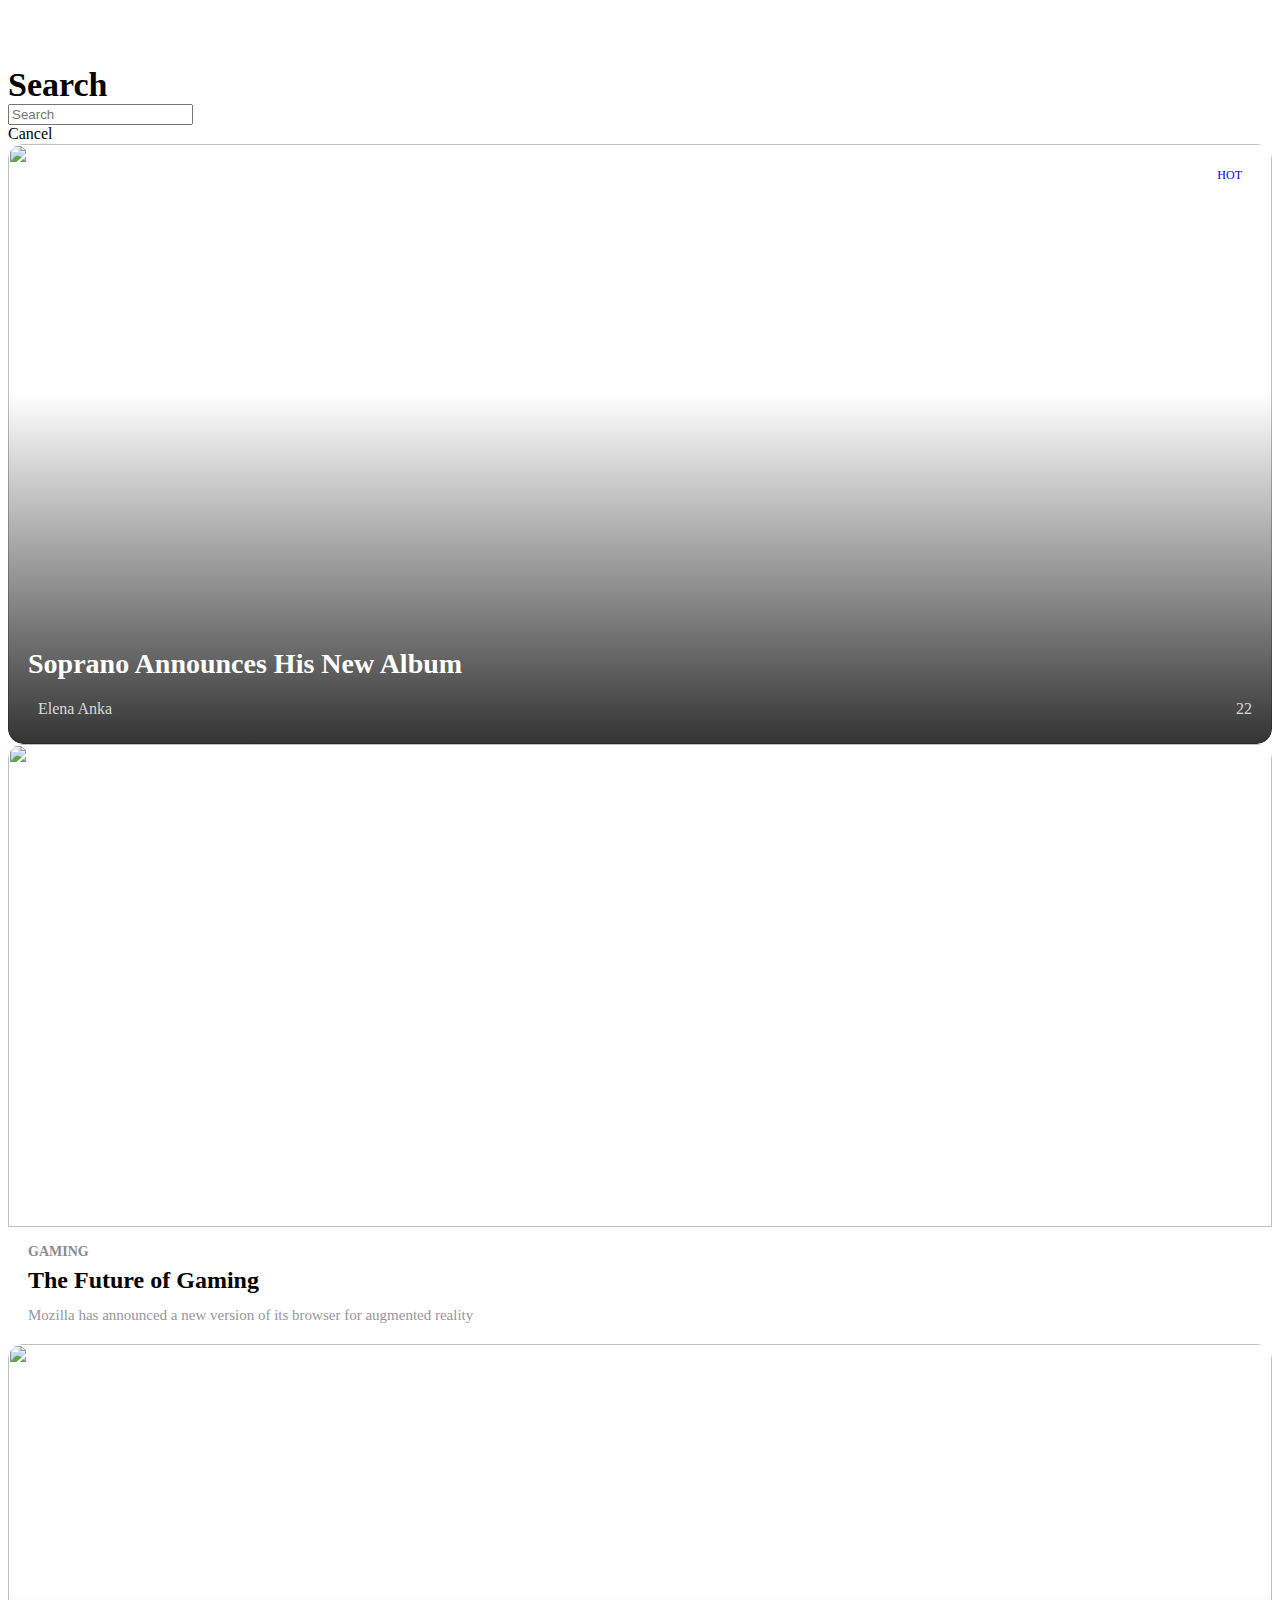
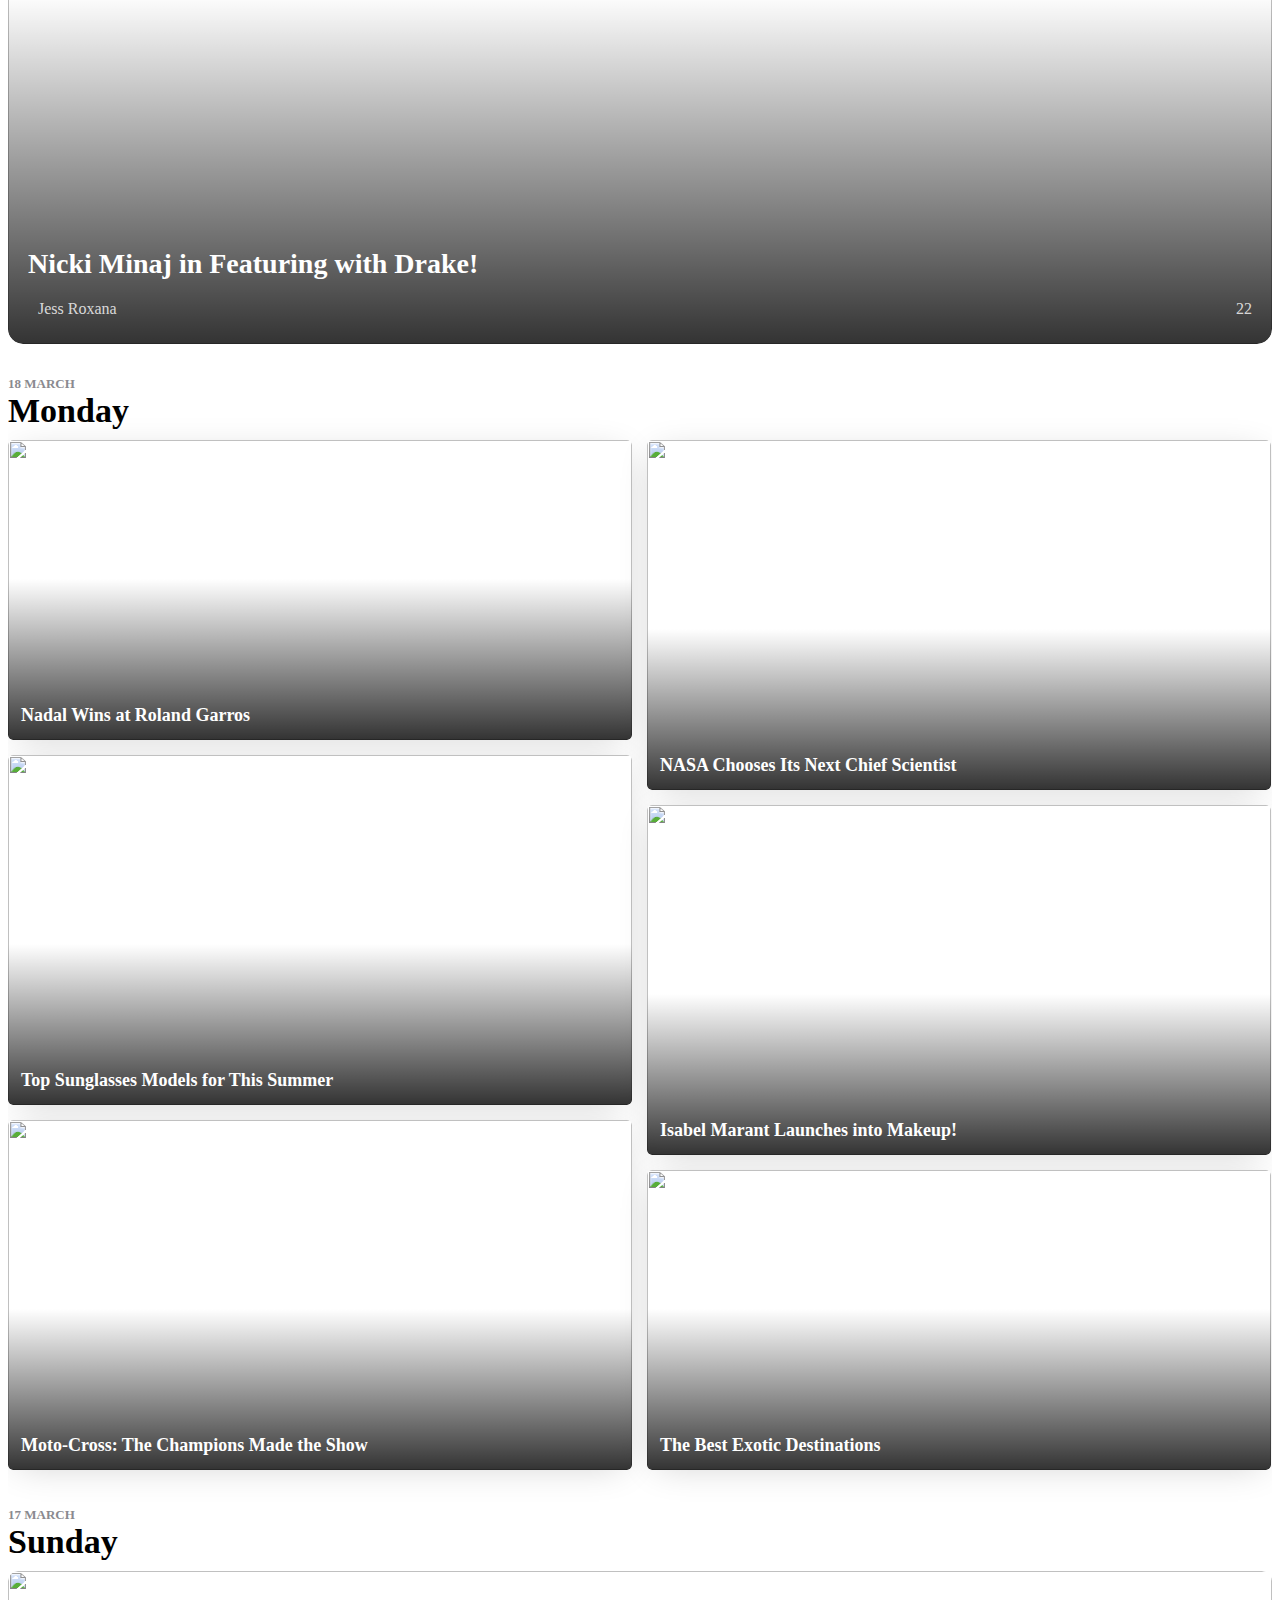
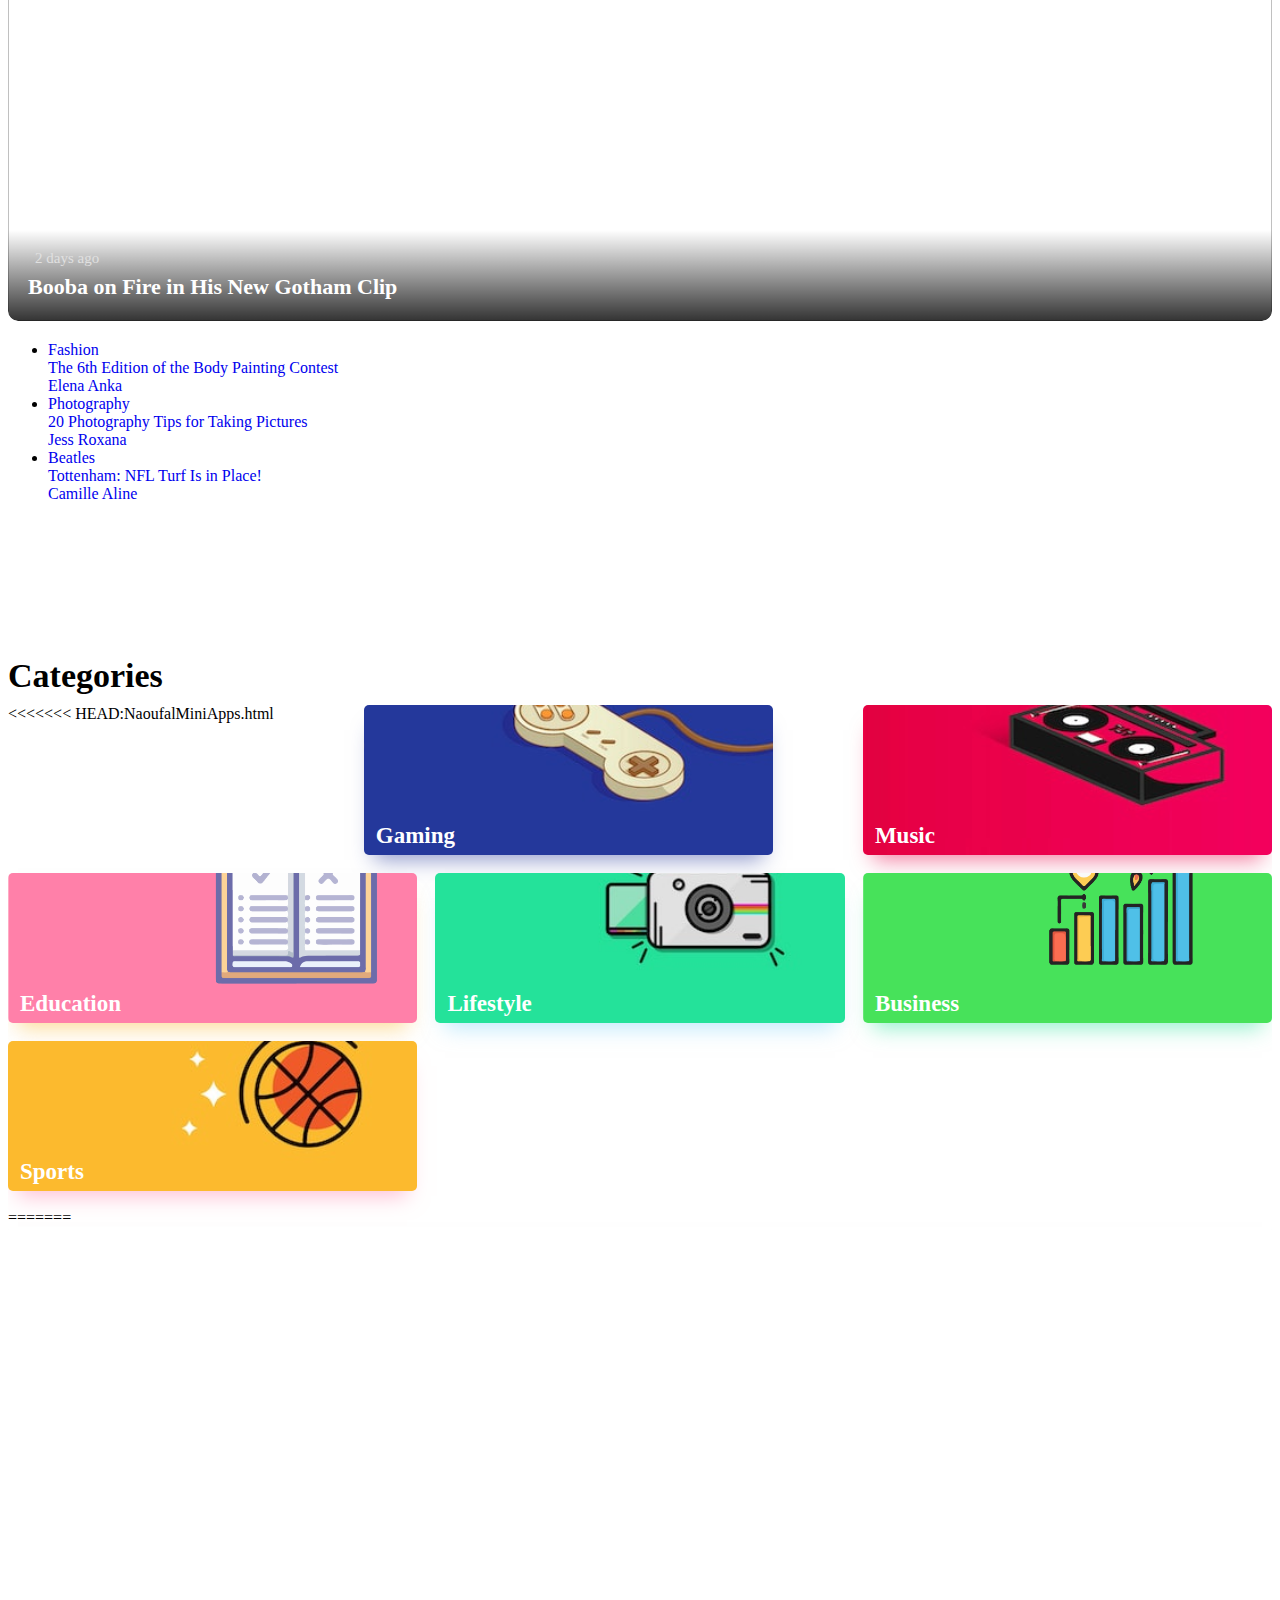
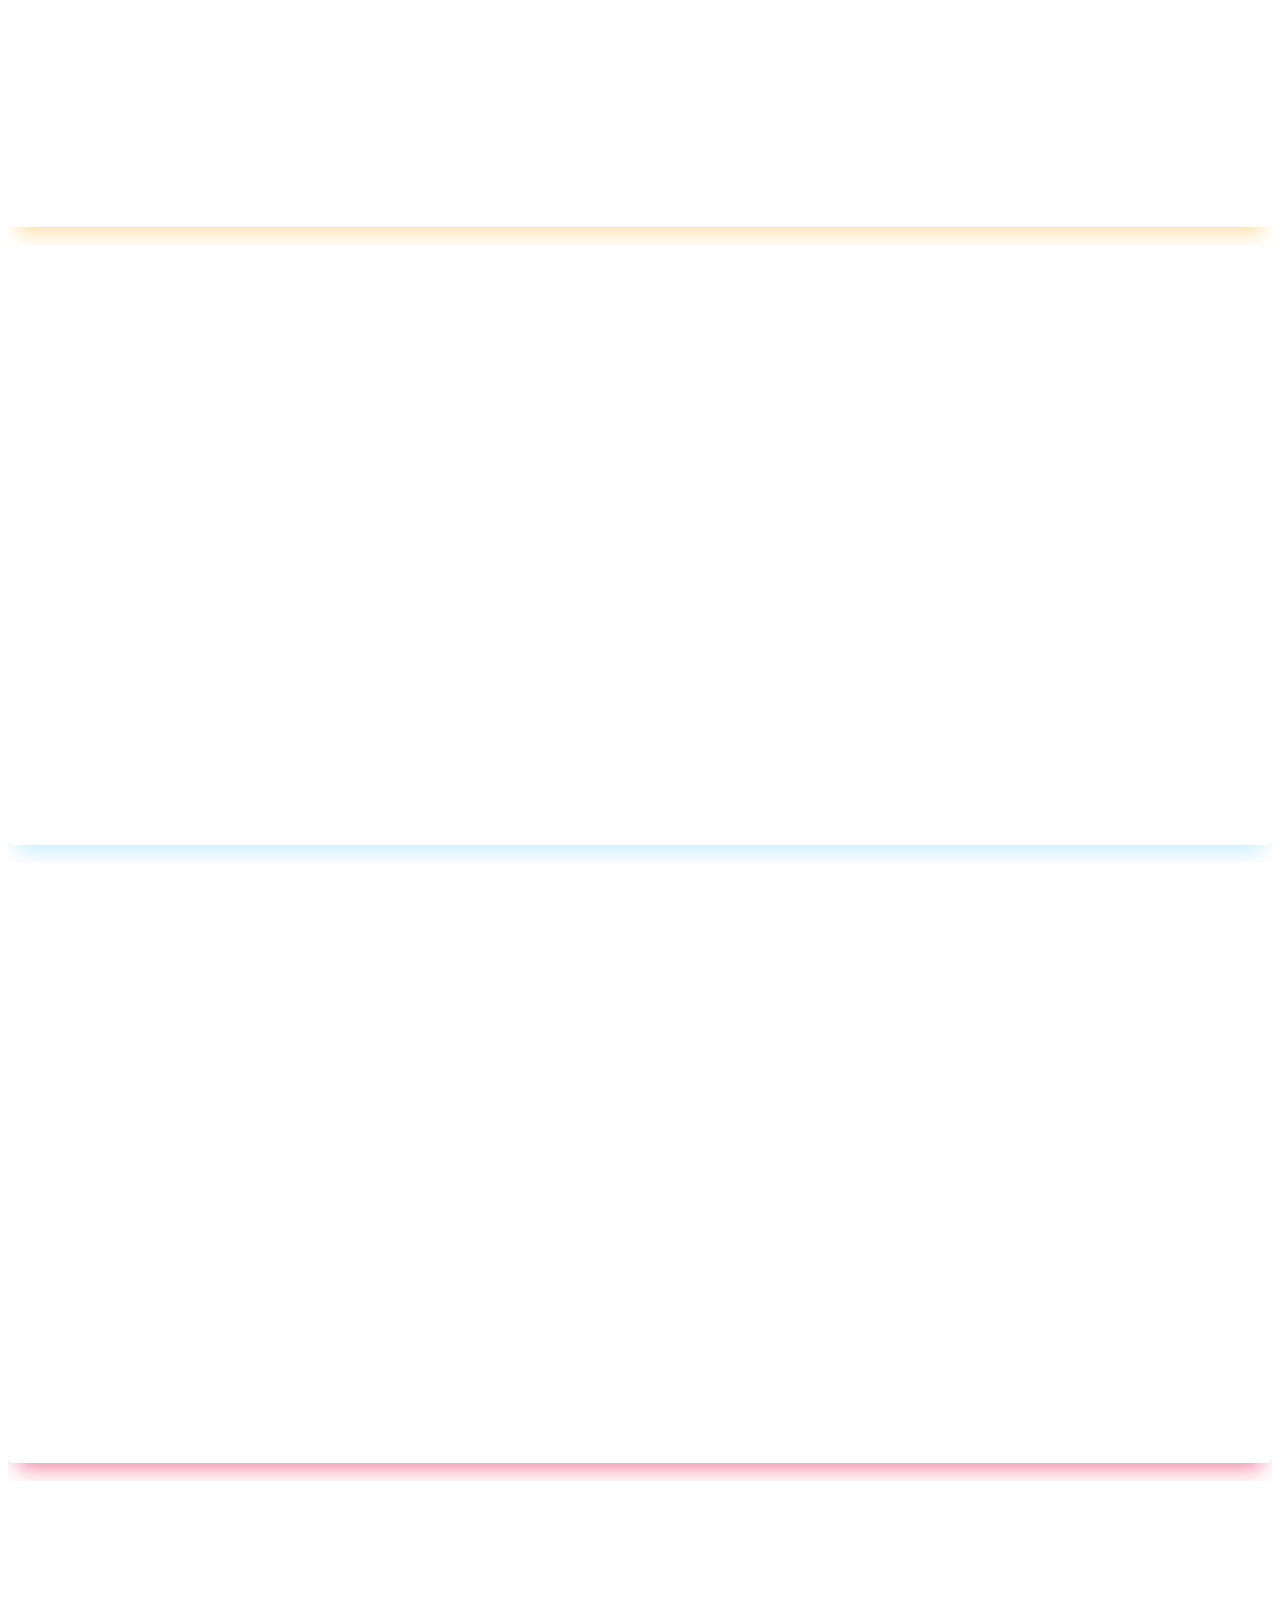
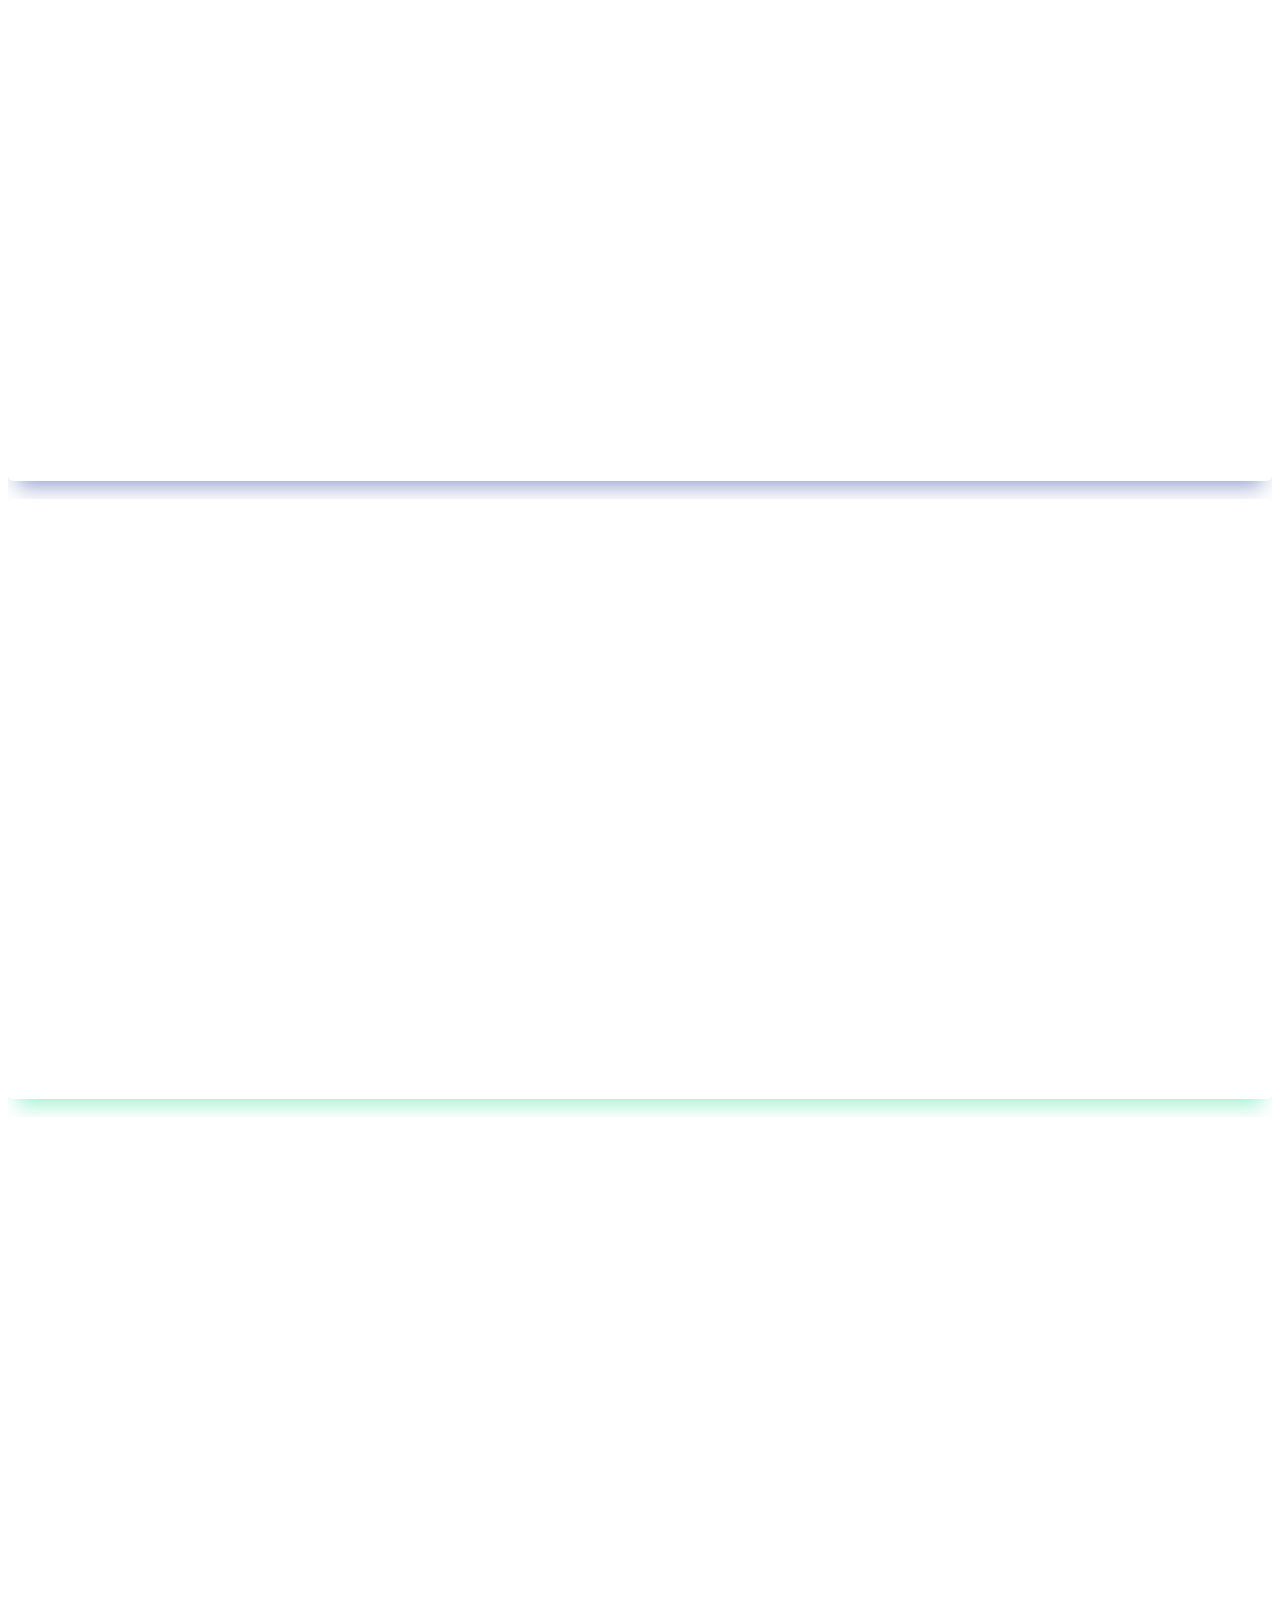
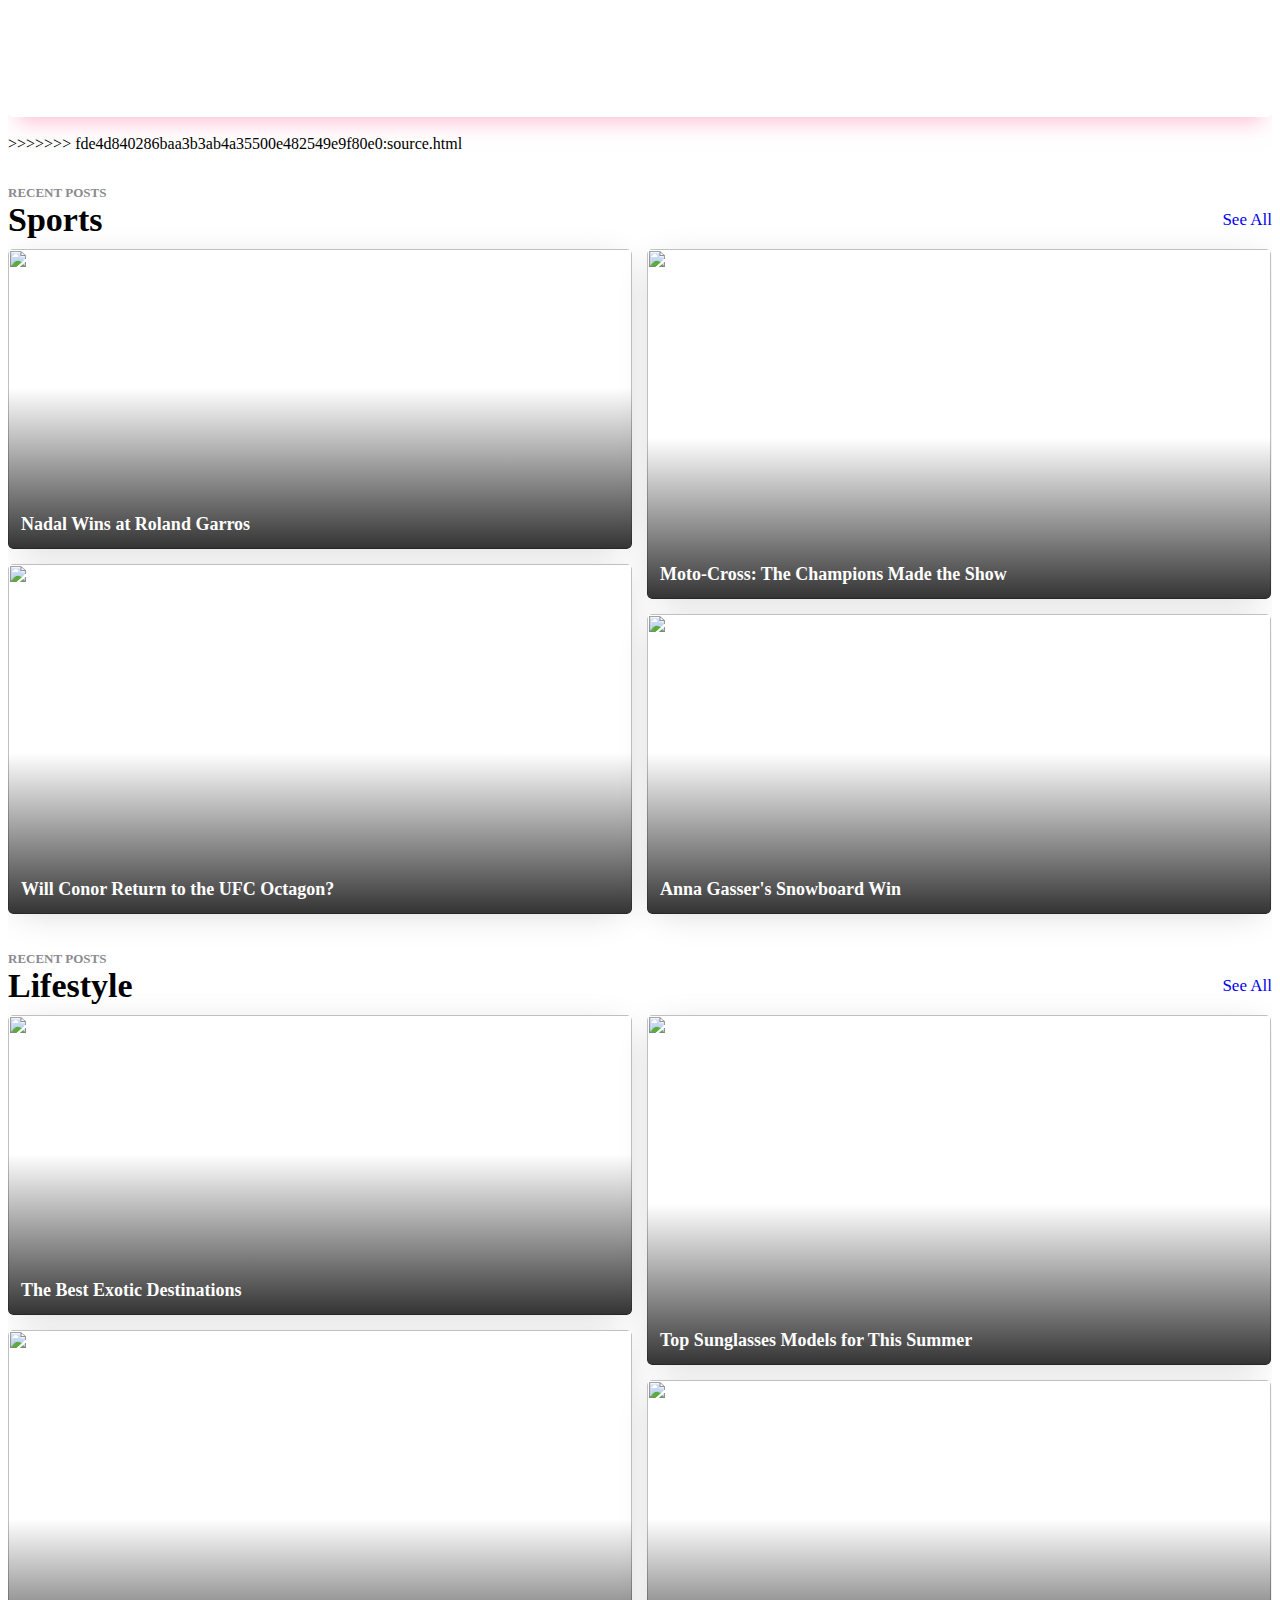
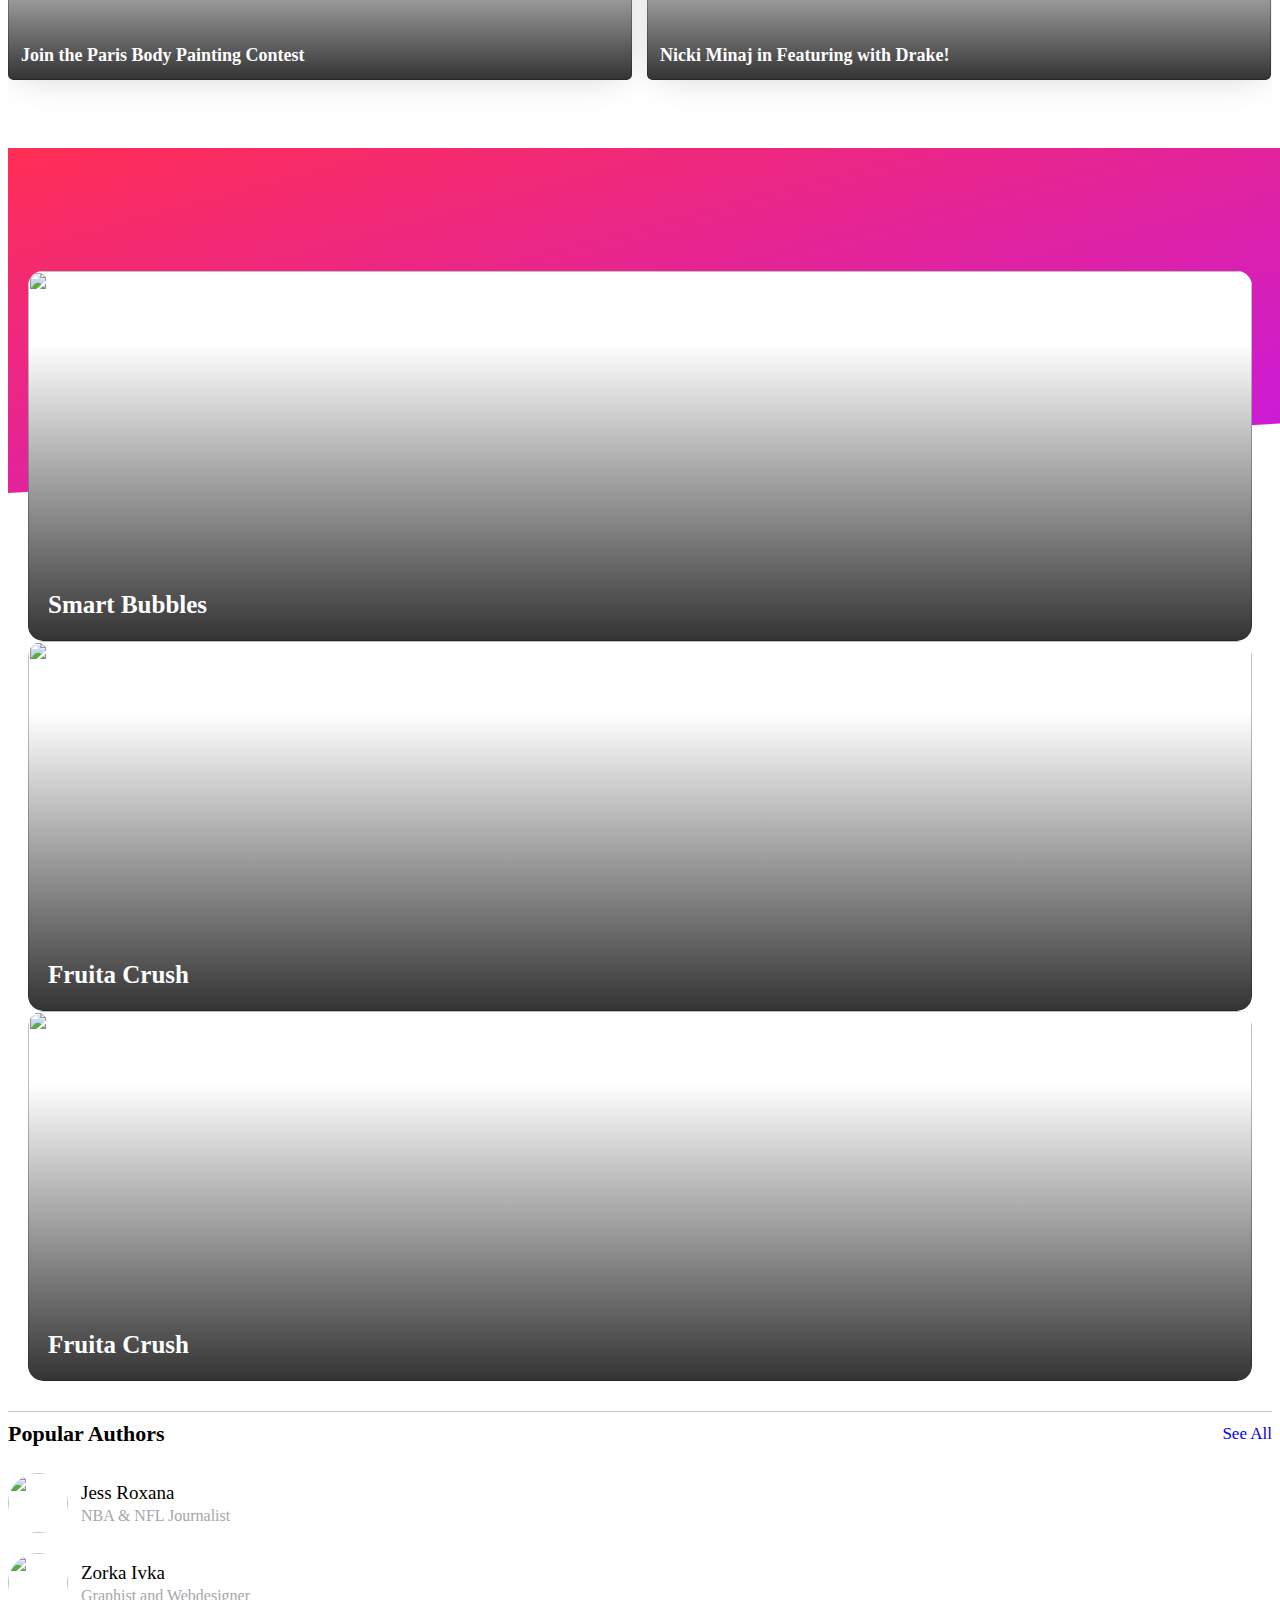
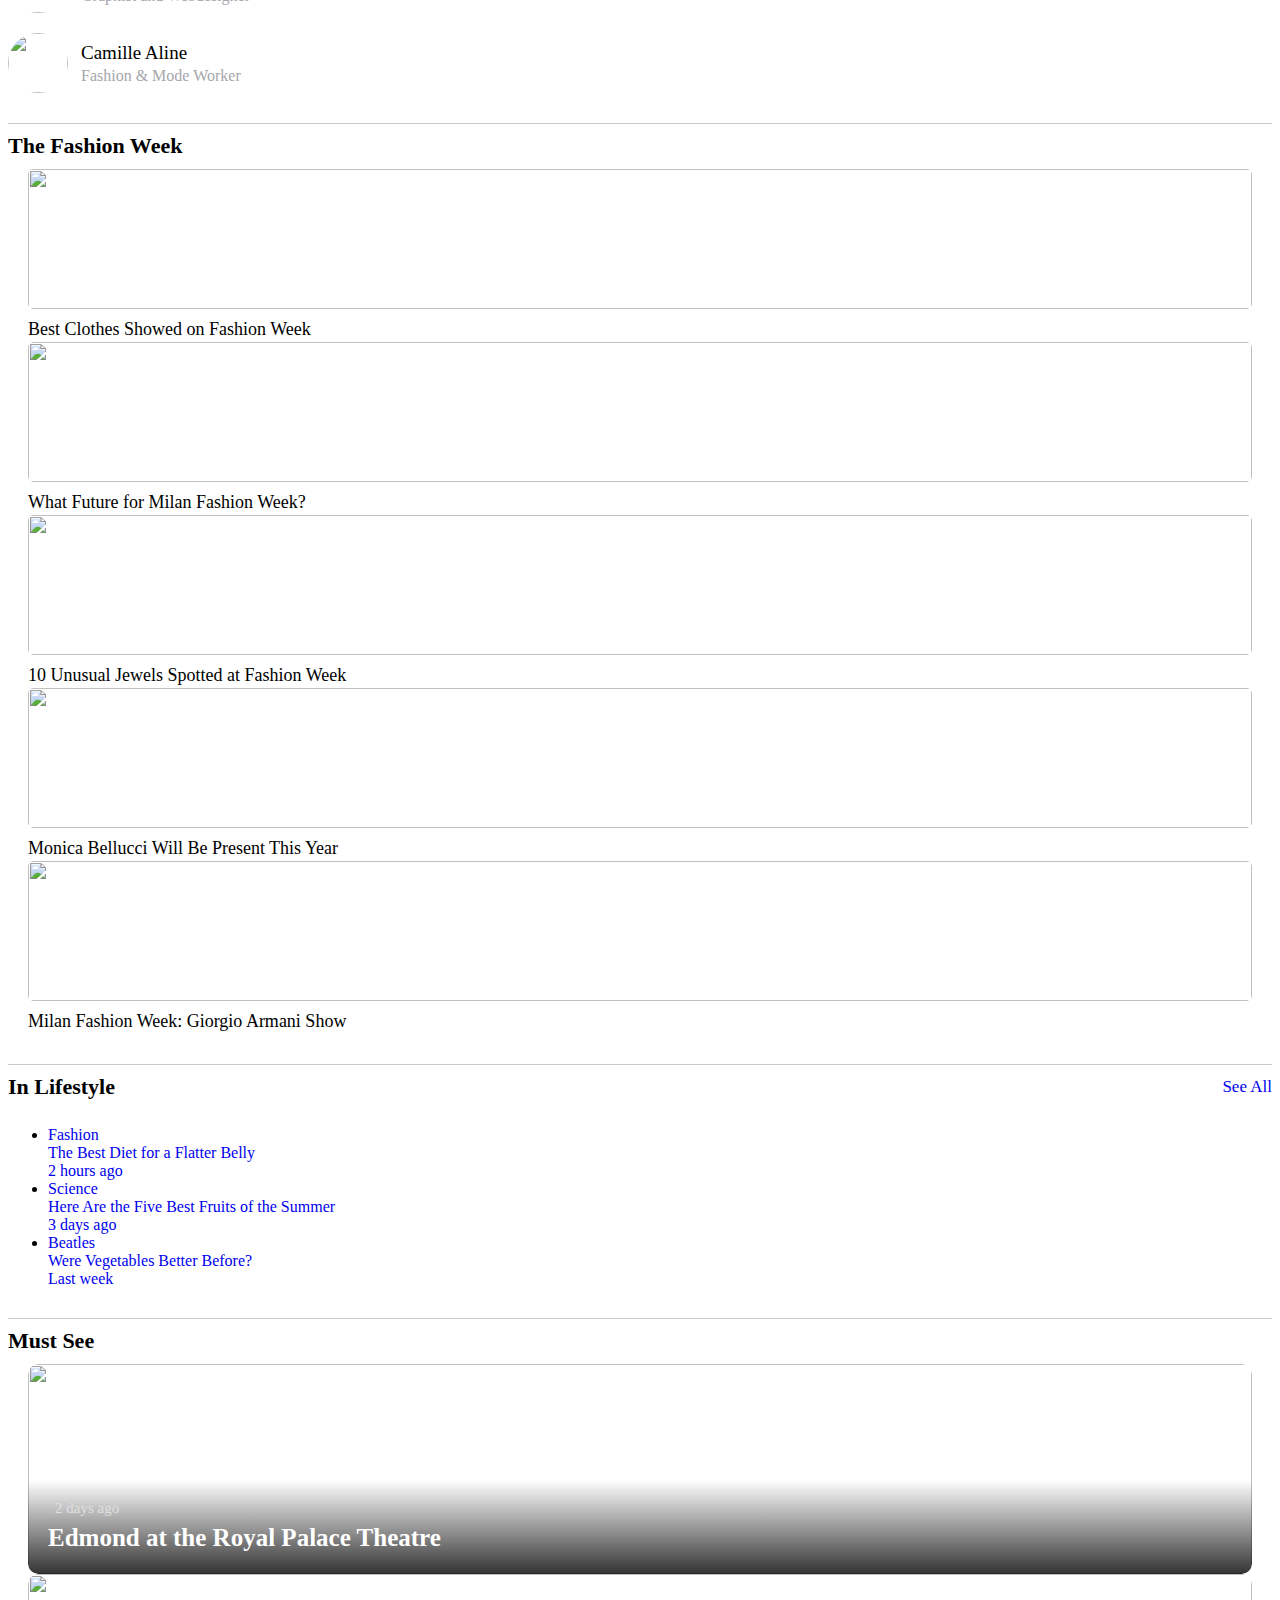
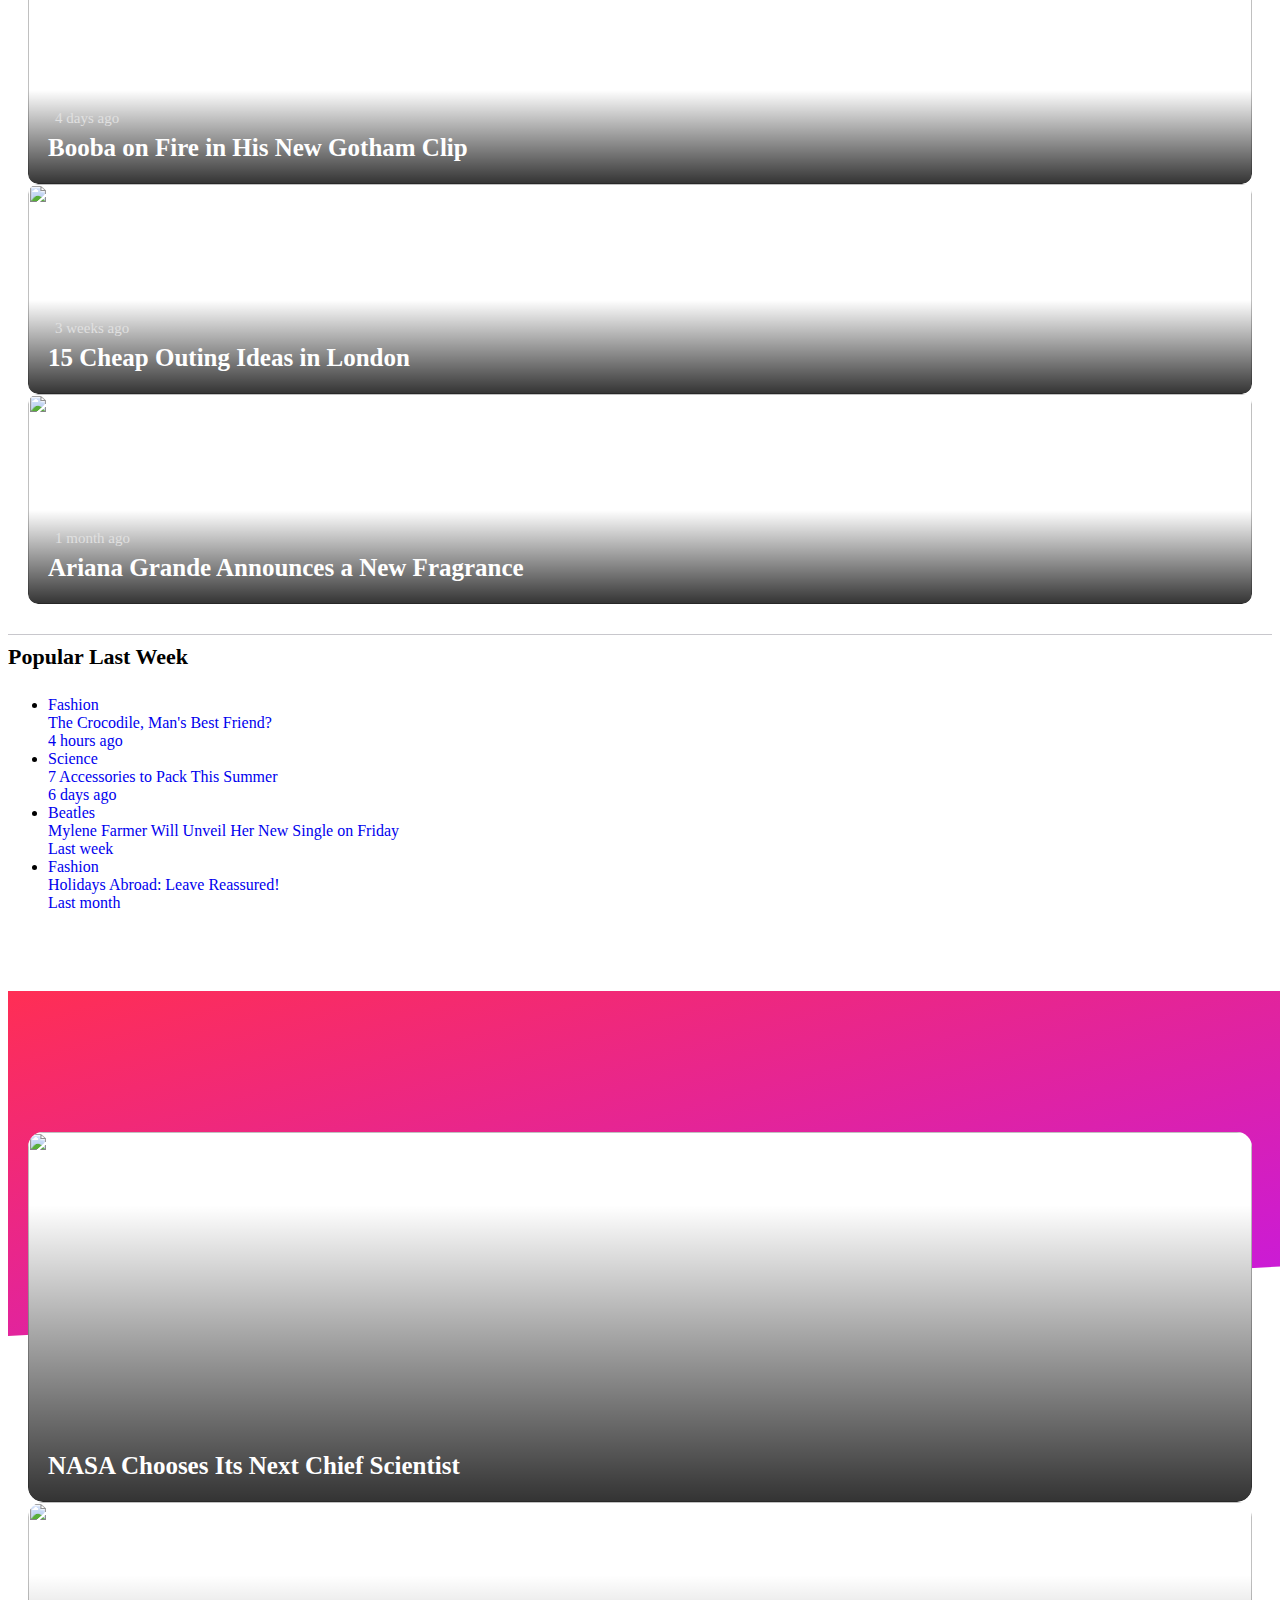
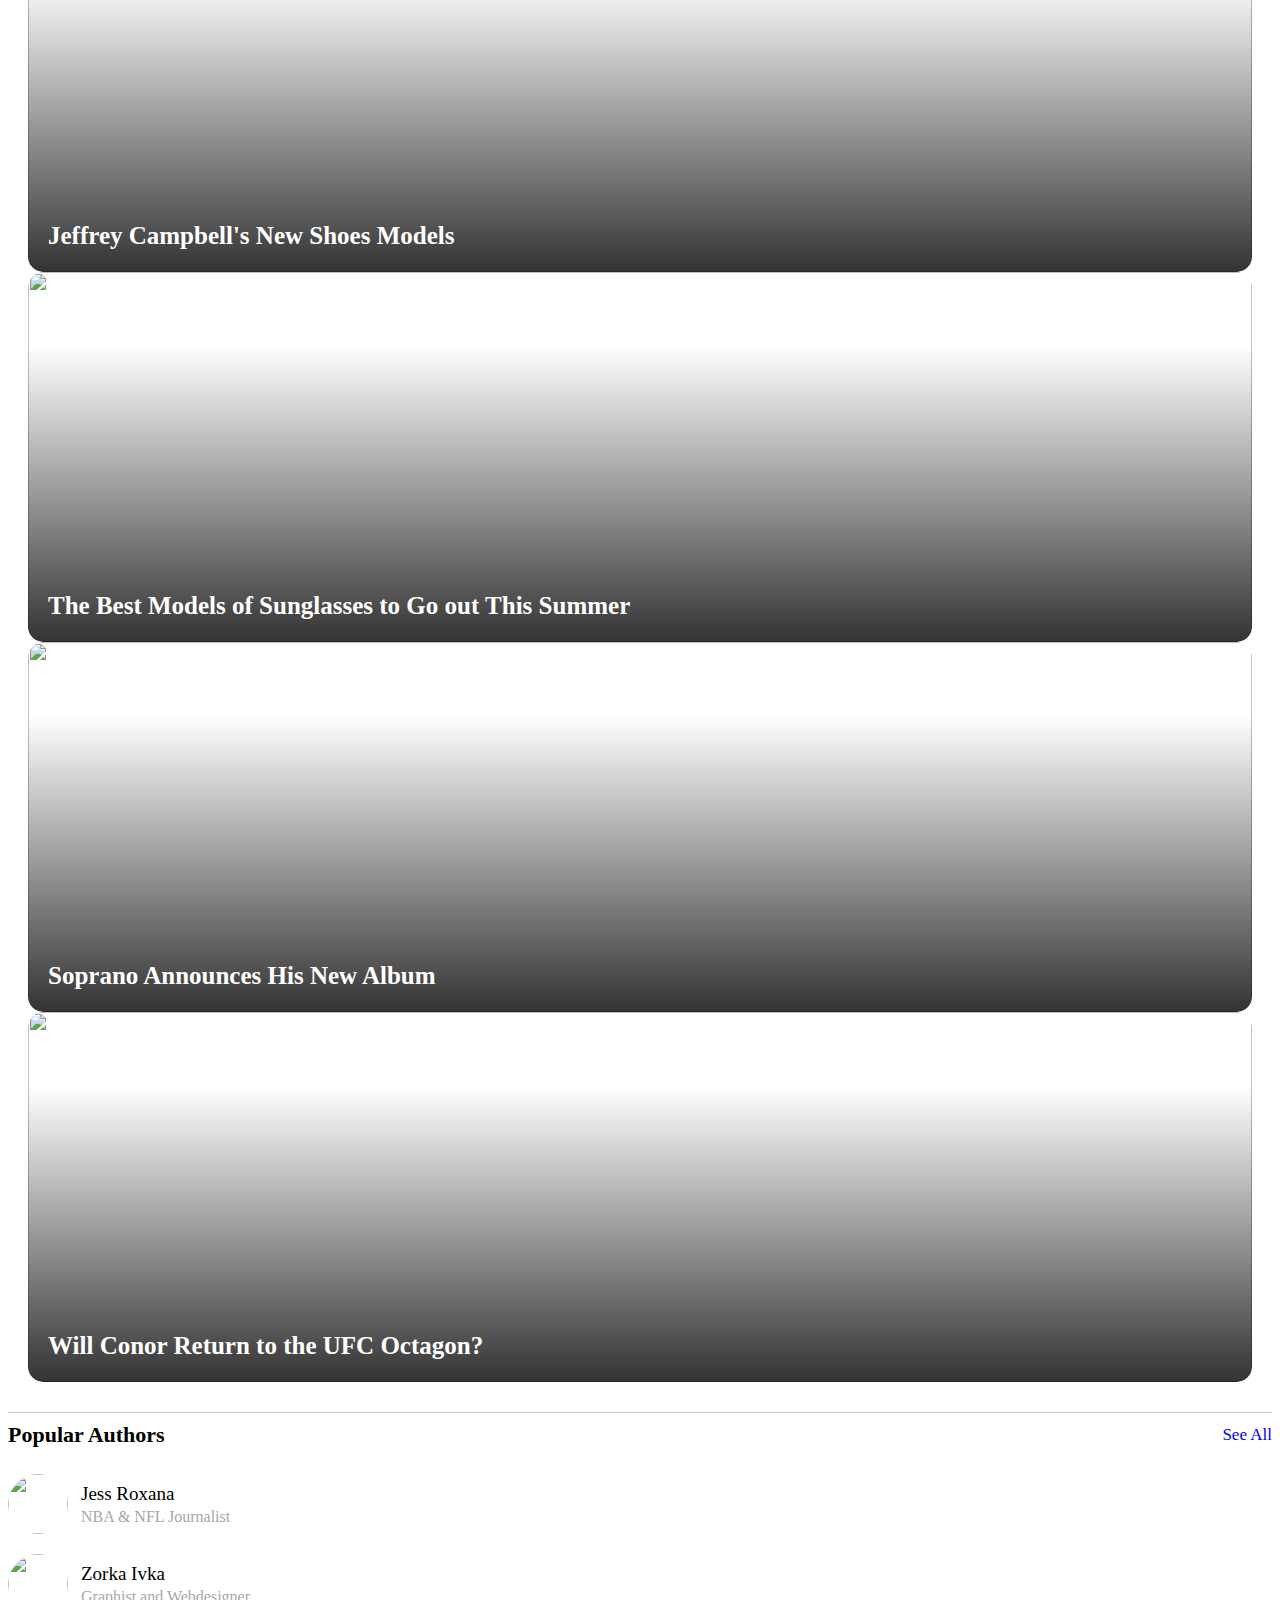
==== commit 6b62d7dd: "comitting naoufal stuff" ====
--- a/source.html
+++ b/source.html
@@ -180,7 +180,7 @@
             </div>
           </div>
         </div>
-        <!-- Categories View -->
+        <!-- Mini Apps View -->
         <div id="view-categories" class="view tab">
           <div data-name="categories" class="page no-navbar">
             <!-- Scrollable page content -->
@@ -190,6 +190,45 @@
                   <h1>Categories</h1>
                 </div>
                 <div class="categories-container">
+<<<<<<< HEAD:NaoufalMiniApps.html
+
+                  <a href="#view-gaming" class="tab-link">
+                    <div class="category card" style="background-image: url('img/miniapp/gaming.jpg'); box-shadow: 0px 15px 20px -10px rgba(37, 57, 155, 0.5);">
+                      <h2>Gaming</h2>
+                    </div>
+                  </a>
+
+                  <a href="#view-music" class="tab-link">
+                    <div class="category card" style="background-image: url('img/miniapp/music.jpg'); box-shadow: 0px 15px 20px -10px rgba(231, 0, 70, 0.5);">
+                      <h2>Music</h2>
+                    </div>
+                  </a>
+
+                  <a href="#view-education" class="tab-link">
+                    <div class="category card" style="background-image: url('img/miniapp/education.jpg'); box-shadow: 0px 15px 20px -10px rgba(252, 186, 47, 0.5);">
+                      <h2>Education</h2>
+                    </div>
+                  </a>
+
+                  <a href="#view-lifestyle" class="tab-link">
+                    <div class="category card" style="background-image: url('img/miniapp/lifestyle.jpg'); box-shadow: 0px 15px 20px -10px rgba(128, 213, 250, 0.5);">
+                      <h2>Lifestyle</h2>
+                    </div>
+                  </a>
+
+                  <a href="#view-business" class="tab-link">
+                    <div class="category card" style="background-image: url('img/miniapp/business.jpg'); box-shadow: 0px 15px 20px -10px rgba(37, 227, 154, 0.5);">
+                      <h2>Business</h2>
+                    </div>
+                  </a>
+
+                  <a href="#view-sport" class="tab-link">
+                    <div class="category card" style="background-image: url('img/miniapp/sports.jpg'); box-shadow: 0px 15px 20px -10px rgba(255, 128, 169, 0.5);">
+                      <h2>Sports</h2>
+                    </div>
+                  </a>
+                </div>  
+=======
                   <a href="https://xioyuna.com/category/">
                     <div class="category card" style="background-image: url('img/categories/sports.jpg'); box-shadow: 0px 15px 20px -10px rgba(252, 186, 47, 0.5);">
                       <h2>Sports</h2>
@@ -220,6 +259,7 @@
                       <h2>Food</h2>
                     </div>
                   </a>
+>>>>>>> fde4d840286baa3b3ab4a35500e482549e9f80e0:source.html
                 </div>
                 <div class="title-container">
                   <span class="title-date">Recent posts</span>
@@ -306,7 +346,315 @@
               </div>
             </div>
           </div>
+                  <!-- gaming View -->
+        <div id="view-gaming" class="view tab">
+          <div data-name="discover" class="page no-navbar">
+            <!-- Scrollable page content -->
+            <div class="page-content">
+              <div class="discover-gradient">
+                <svg viewBox="0 0 100 100" preserveAspectRatio="none"><polygon fill="white" points="0,100 100,0 100,100"/></svg>
+              </div>
+              <div class="block">
+                <div class="title-container white">
+                  <div class="title-with-link">
+                    <h1>Gaming</h1>
+                  </div>
+                </div>
+              </div>
+              <div id="discover-swiper" class="swiper-container">
+                <div class="swiper-wrapper">
+                  <script type="text/javascript">
+                    function playgame(url){
+                        document.getElementById('gamepopupiframe').setAttribute("src",url);
+                        document.getElementById('gamepopup').setAttribute("display","show");
+                    }
+                  </script>
+                  <div class="swiper-slide" onclick="playgame('http://fe.bmqb.com/tower_game/index.html')">
+                    <a href="#" data-href="/single/">
+                      <div class="card">
+                        <img class="card-image" src="img/SmartBubbles.jpg" alt="">
+                        <div class="card-infos">
+                          <h2 class="card-title">Smart Bubbles</h2>
+                        </div>
+                      </div>
+                    </a>
+                  </div>
+
+                  <div class="swiper-slide" onclick="playgame('http://candy.enclavegames.com/')">
+                    <a href="#" data-href="/single/">
+                      <div class="card">
+                        <img class="card-image" src="img/FruitaCrush.jpg" alt="">
+                        <div class="card-infos">
+                          <h2 class="card-title">Fruita Crush</h2>
+                        </div>
+                      </div>
+                    </a>
+                  </div>
+
+                  <div class="swiper-slide" onclick="playgame('https://ellisonleao.github.io/clumsy-bird/')">
+                    <a href="#" data-href="/single/">
+                      <div class="card">
+                        <img class="card-image" src="img/monstertruck.jpg" alt="">
+                        <div class="card-infos">
+                          <h2 class="card-title">Fruita Crush</h2>
+                        </div>
+                      </div>
+                    </a>
+                  </div>
+                  
+                </div>
+              </div>
+              <div class="block">
+                <div class="title-medium-container title-with-link">
+                  <h2>Popular Authors</h2>
+                  <a href="https://xioyuna.com/author-list/" class="col button button-small button-round button-fill">See All</a>
+                </div>
+                <ul class="popular-authors">
+                  <li>
+                    <a href="https://xioyuna.com/author/">
+                      <div class="author-image"><img src="img/authors/author-3.jpg" alt=""></div>
+                      <div class="author-infos">
+                        <div class="author-name">Jess Roxana</div>
+                        <div class="author-description">NBA & NFL Journalist</div>
+                      </div>
+                      <div class="author-star"><i class="icon ion-ios-star"></i></div>
+                    </a>
+                  </li>
+                  <li>
+                    <a href="https://xioyuna.com/author/">
+                      <div class="author-image"><img src="img/authors/author-2.jpg" alt=""></div>
+                      <div class="author-infos">
+                        <div class="author-name">Zorka Ivka</div>
+                        <div class="author-description">Graphist and Webdesigner</div>
+                      </div>
+                      <div class="author-star"><i class="icon ion-ios-star"></i></div>
+                    </a>
+                  </li>
+                  <li>
+                    <a href="https://xioyuna.com/author/">
+                      <div class="author-image"><img src="img/authors/author-1.jpg" alt=""></div>
+                      <div class="author-infos">
+                        <div class="author-name">Camille Aline</div>
+                        <div class="author-description">Fashion & Mode Worker</div>
+                      </div>
+                      <div class="author-star"><i class="icon ion-ios-star"></i></div>
+                    </a>
+                  </li>
+                </ul>
+                <div class="title-medium-container">
+                  <h2>The Fashion Week</h2>
+                </div>
+              </div>
+              <div id="discover-swiper2" class="swiper-container medium-card-slider style-2">
+                <div class="swiper-wrapper">
+                  <div class="swiper-slide">
+                    <a href="#" data-href="/single/">
+                      <div class="card">
+                        <img class="card-image" src="img/thumb-20.jpg" alt="">
+                      </div>
+                      <div class="card-infos">
+                        <h2 class="card-title">Best Clothes Showed on Fashion Week</h2>
+                      </div>
+                    </a>
+                  </div>
+                  <div class="swiper-slide">
+                    <a href="#" data-href="/single/">
+                      <div class="card">
+                        <img class="card-image" src="img/thumb-21.jpg" alt="">
+                      </div>
+                      <div class="card-infos">
+                        <h2 class="card-title">What Future for Milan Fashion Week?</h2>
+                      </div>
+                    </a>
+                  </div>
+                  <div class="swiper-slide">
+                    <a href="#" data-href="/single/">
+                      <div class="card">
+                        <img class="card-image" src="img/thumb-22.jpg" alt="">
+                      </div>
+                      <div class="card-infos">
+                        <h2 class="card-title">10 Unusual Jewels Spotted at Fashion Week</h2>
+                      </div>
+                    </a>
+                  </div>
+                  <div class="swiper-slide">
+                    <a href="#" data-href="/single/">
+                      <div class="card">
+                        <img class="card-image" src="img/thumb-23.jpg" alt="">
+                      </div>
+                      <div class="card-infos">
+                        <h2 class="card-title">Monica Bellucci Will Be Present This Year</h2>
+                      </div>
+                    </a>
+                  </div>
+                  <div class="swiper-slide">
+                    <a href="#" data-href="/single/">
+                      <div class="card">
+                        <img class="card-image" src="img/thumb-24.jpg" alt="">
+                      </div>
+                      <div class="card-infos">
+                        <h2 class="card-title">Milan Fashion Week: Giorgio Armani Show</h2>
+                      </div>
+                    </a>
+                  </div>
+                </div>
+              </div>
+              <div class="block">
+                <div class="title-medium-container title-with-link">
+                  <h2>In Lifestyle</h2>
+                  <a href="https://xioyuna.com/category/" class="col button button-small button-round button-fill">See All</a>
+                </div>
+                <ul class="list media-list post-list">
+                  <li>
+                    <a href="https://xioyuna.com/single/">
+                      <div class="item-content">
+                        <div class="item-media"><img src="img/thumb-25.jpg" alt=""></div>
+                        <div class="item-inner">
+                          <div class="item-subtitle">Fashion</div>
+                          <div class="item-title">The Best Diet for a Flatter Belly</div>
+                          <div class="item-subtitle bottom-subtitle"><i class="icon ion-md-time"></i>2 hours ago</div>
+                        </div>
+                      </div>
+                    </a>
+                  </li>
+                  <li>
+                    <a href="https://xioyuna.com/single/">
+                      <div class="item-content">
+                        <div class="item-media"><img src="img/thumb-26.jpg" alt=""></div>
+                        <div class="item-inner">
+                          <div class="item-subtitle">Science</div>
+                          <div class="item-title">Here Are the Five Best Fruits of the Summer</div>
+                          <div class="item-subtitle bottom-subtitle"><i class="icon ion-md-time"></i>3 days ago</div>
+                        </div>
+                      </div>
+                    </a>
+                  </li>
+                  <li>
+                    <a href="https://xioyuna.com/single/">
+                      <div class="item-content">
+                        <div class="item-media"><img src="img/thumb-27.jpg" alt=""></div>
+                        <div class="item-inner">
+                          <div class="item-subtitle">Beatles</div>
+                          <div class="item-title">Were Vegetables Better Before?</div>
+                          <div class="item-subtitle bottom-subtitle"><i class="icon ion-md-time"></i>Last week</div>
+                        </div>
+                      </div>
+                    </a>
+                  </li>
+                </ul>
+                <div class="title-medium-container">
+                  <h2>Must See</h2>
+                </div>
+              </div>
+              <div id="discover-swiper3" class="swiper-container">
+                <div class="swiper-wrapper">
+                  <div class="swiper-slide">
+                    <a href="#" data-href="/single/">
+                      <div class="card medium">
+                        <img class="card-image" src="img/thumb-28.jpg" alt="">
+                        <div class="card-infos">
+                          <div class="card-date"><i class="icon ion-md-time"></i>2 days ago</div>
+                          <h2 class="card-title">Edmond at the Royal Palace Theatre</h2>
+                        </div>
+                      </div>
+                    </a>
+                  </div>
+                  <div class="swiper-slide">
+                    <a href="#" data-href="/single/">
+                      <div class="card medium">
+                        <img class="card-image" src="img/thumb-10.jpg" alt="">
+                        <div class="card-infos">
+                          <div class="card-date"><i class="icon ion-md-time"></i>4 days ago</div>
+                          <h2 class="card-title">Booba on Fire in His New Gotham Clip</h2>
+                        </div>
+                      </div>
+                    </a>
+                  </div>
+                  <div class="swiper-slide">
+                    <a href="#" data-href="/single/">
+                      <div class="card medium">
+                        <img class="card-image" src="img/thumb-29.jpg" alt="">
+                        <div class="card-infos">
+                          <div class="card-date"><i class="icon ion-md-time"></i>3 weeks ago</div>
+                          <h2 class="card-title">15 Cheap Outing Ideas in London</h2>
+                        </div>
+                      </div>
+                    </a>
+                  </div>
+                  <div class="swiper-slide">
+                    <a href="#" data-href="/single/">
+                      <div class="card medium">
+                        <img class="card-image" src="img/thumb-30.jpg" alt="">
+                        <div class="card-infos">
+                          <div class="card-date"><i class="icon ion-md-time"></i>1 month ago</div>
+                          <h2 class="card-title">Ariana Grande Announces a New Fragrance</h2>
+                        </div>
+                      </div>
+                    </a>
+                  </div>
+                </div>
+              </div>
+              <div class="block">
+                <div class="title-medium-container">
+                  <h2>Popular Last Week</h2>
+                </div>
+                <ul class="list media-list post-list">
+                  <li>
+                    <a href="https://xioyuna.com/single/">
+                      <div class="item-content">
+                        <div class="item-media"><img src="img/thumb-31.jpg" alt=""></div>
+                        <div class="item-inner">
+                          <div class="item-subtitle">Fashion</div>
+                          <div class="item-title">The Crocodile, Man's Best Friend?</div>
+                          <div class="item-subtitle bottom-subtitle"><i class="icon ion-md-time"></i>4 hours ago</div>
+                        </div>
+                      </div>
+                    </a>
+                  </li>
+                  <li>
+                    <a href="https://xioyuna.com/single/">
+                      <div class="item-content">
+                        <div class="item-media"><img src="img/thumb-32.jpg" alt=""></div>
+                        <div class="item-inner">
+                          <div class="item-subtitle">Science</div>
+                          <div class="item-title">7 Accessories to Pack This Summer</div>
+                          <div class="item-subtitle bottom-subtitle"><i class="icon ion-md-time"></i>6 days ago</div>
+                        </div>
+                      </div>
+                    </a>
+                  </li>
+                  <li>
+                    <a href="https://xioyuna.com/single/">
+                      <div class="item-content">
+                        <div class="item-media"><img src="img/thumb-33.jpg" alt=""></div>
+                        <div class="item-inner">
+                          <div class="item-subtitle">Beatles</div>
+                          <div class="item-title">Mylene Farmer Will Unveil Her New Single on Friday</div>
+                          <div class="item-subtitle bottom-subtitle"><i class="icon ion-md-time"></i>Last week</div>
+                        </div>
+                      </div>
+                    </a>
+                  </li>
+                  <li>
+                    <a href="https://xioyuna.com/single/">
+                      <div class="item-content">
+                        <div class="item-media"><img src="img/thumb-34.jpg" alt=""></div>
+                        <div class="item-inner">
+                          <div class="item-subtitle">Fashion</div>
+                          <div class="item-title">Holidays Abroad: Leave Reassured!</div>
+                          <div class="item-subtitle bottom-subtitle"><i class="icon ion-md-time"></i>Last month</div>
+                        </div>
+                      </div>
+                    </a>
+                  </li>
+                </ul>
+              </div>
+            </div>
+          </div>
         </div>
+
+
+
         <!-- Discover View -->
         <div id="view-discover" class="view tab">
           <div data-name="discover" class="page no-navbar">
@@ -800,8 +1148,13 @@
                     <div class="item-content item-themes">
                       <label class="radio color-white"><input type="radio" name="radio-color-theme" id="color-theme-red"><i class="icon-radio bg-color-red"></i></label>
                       <label class="radio color-white"><input type="radio" name="radio-color-theme" id="color-theme-green"><i class="icon-radio bg-color-green"></i></label>
+<<<<<<< HEAD:NaoufalMiniApps.html
+                      <label class="radio color-white"><input type="radio" name="radio-color-theme" id="color-theme-blue" ><i class="icon-radio bg-color-blue"></i></label>
+                      <label class="radio color-white"><input type="radio" name="radio-color-theme" id="color-theme-pink" checked ><i class="icon-radio bg-color-pink"></i></label>
+=======
                       <label class="radio color-white"><input type="radio" name="radio-color-theme" id="color-theme-blue"><i class="icon-radio bg-color-blue"></i></label>
                       <label class="radio color-white"><input type="radio" name="radio-color-theme" id="color-theme-pink" checked><i class="icon-radio bg-color-pink"></i></label>
+>>>>>>> fde4d840286baa3b3ab4a35500e482549e9f80e0:source.html
                       <label class="radio color-white"><input type="radio" name="radio-color-theme" id="color-theme-yellow"><i class="icon-radio bg-color-yellow"></i></label>
                       <label class="radio color-white"><input type="radio" name="radio-color-theme" id="color-theme-orange"><i class="icon-radio bg-color-orange"></i></label>
                       <label class="radio color-white"><input type="radio" name="radio-color-theme" id="color-theme-gray"><i class="icon-radio bg-color-gray"></i></label>
@@ -1123,8 +1476,17 @@
         </div>
       </div>
     </div>
+
+    <div id="gamepopup" >
+      <iframe src="" id="gamepopupiframe"></iframe>
+    </div>
+      
+    </div>
     <script src="js/framework7.min.js"></script>
     <script src="js/app_obf.js"></script>
+
+
+
   </body>
 
 </html>
--- a/css/style.css
+++ b/css/style.css
@@ -0,0 +1,1494 @@
+/*------------------------------------------------------------------
+[Yui Template CSS]
+
+Project:	Yui - ThemeForest
+Version:	1.0.1
+Last change:	August 14, 2018
+Author:	Xioyuna
+
+
+[Table of contents]
+
+1. General
+2. Navbar
+3. Tab Bar
+4. Cards
+5. Lists
+6. Pages Tab
+7. Single Pages
+8. Discover Tab
+9. Categories Tab
+10. Search Tab
+11. Author List Page
+12. Author Page
+13. Contact Page
+14. Dark Theme
+15. Responsive
+
+-------------------------------------------------------------------*/
+
+/************** 1. General *************/
+
+html {
+	overflow: scroll;
+  overflow-x: hidden;
+}
+::-webkit-scrollbar {
+    display: none;
+}
+body {
+	background: #fff;
+	overflow:hidden
+}
+.ios body {
+	font-family: -apple-system,BlinkMacSystemFont,SF UI Text,Helvetica Neue,Helvetica,Arial,sans-serif;
+	color: #000;
+	background: #fff;
+	line-height: 1.4;
+	height: 100%;
+}
+.ios .page {
+	background: #fff;
+}
+.ios .block {
+	margin: 0;
+	padding: 0 20px;
+	color: #8A8A8F;
+}
+a {
+	text-decoration: none;
+	cursor: pointer;
+}
+h1 {
+	font-weight: 700;
+	font-size: 34px;
+	color: #000;
+	margin: 0;
+}
+h2 {
+	font-size: 20px;
+	color: #000;
+	margin: 40px 0 20px;
+}
+h3 {
+	font-size: 17px;
+}
+.block>h2:first-child {
+	margin: 30px 0 0;
+}
+.page-content {
+	padding-bottom: 0px;
+	overflow-x: hidden;
+	padding-top: 40px;
+}
+.page-content::after{
+  content: '';
+  height: 68px; /* required padding bottom */
+  display: block;
+  width: 1px;
+}
+.page-content.no-padding-top {
+	padding-top: 0;
+}
+p {
+	font-size: 17px;
+	line-height: 24px;
+	margin-top: 10px;
+}
+img {
+	display: block;
+}
+.title-container {
+	margin: 30px 0 10px;
+}
+
+
+.title-date {
+	color: #8A8A8F;
+	text-transform: uppercase;
+	font-weight: 600;
+	font-size: 13px;
+}
+.title-with-link {
+	display: flex;
+	justify-content: space-between;
+	align-items: center;
+}
+.title-with-link a {
+	font-size: 17px;
+}
+.title-with-link button {
+	width: auto;
+}
+.ios .notification {
+	top: 38px;
+}
+
+/************** 2. Navbar *************/
+
+.ios .navbar {
+	background: #fff;
+	margin-top: 30px;
+}
+.ios .navbar:after {
+	opacity: 0.7;
+}
+.ios .navbar~.page-content, .ios .navbar~:not(.no-navbar) .page-content {
+	padding-top: 94px;
+}
+.ios .navbar-hidden {
+  -webkit-transform: translate3d(0,-200%,0);
+  transform: translate3d(0,-200%,0);
+}
+
+/************** 3. Tab Bar *************/
+
+.ios .tabbar-labels a.tab-link {
+	font-size: 27px;
+	padding-top: 6px;
+	padding-bottom: 3px;
+	font-weight: 500;
+}
+.ios .tabbar-labels a.tab-link i {
+	line-height: 20px;
+}
+.ios .tabbar-labels .tabbar-label {
+	letter-spacing: 0;
+}
+.ios .toolbar {
+	background: #fff;
+}
+.ios .toolbar-inner {
+	padding: 0;
+}
+.ios .tabbar a, .ios .tabbar-labels a {
+	color: #979797;
+}
+
+/************** 4. Cards *************/
+
+.ios .card {
+	box-shadow: none;
+	margin: 0 0 25px 0;
+	-webkit-box-shadow: 0px 5px 60px -10px rgba(0, 0, 0, 0.2);
+	box-shadow: 0px 5px 60px -10px rgba(0, 0, 0, 0.2);
+	background-color: transparent;
+}
+.card {
+	position: relative;
+	width: 100%;
+	height: 400px;
+	display: flex;
+	flex-direction: column;
+	justify-content: flex-end;
+	border-radius: 15px;
+	cursor: pointer;
+	overflow: hidden;
+	background: #fff;
+	-webkit-transition-duration: 0.3s;
+	-moz-transition-duration: 0.3s;
+	-o-transition-duration: 0.3s;
+	transition-duration: 0.3s;
+	-webkit-transition-property: -webkit-transform;
+	-moz-transition-property: -moz-transform;
+	-o-transition-property: -o-transform;
+	transition-property: transform;
+}
+.card-image {
+	object-fit: cover;
+	width: 100%;
+	height: 100%;
+	position: absolute;
+	border-radius: 15px;
+}
+.card-scale {
+	transform: scale(0.95);
+}
+.card-infos {
+	z-index: 2;
+	padding: 20% 20px 20px 20px;
+	background-image: linear-gradient(to bottom,rgba(0,0,0,0) 0, rgba(0,0,0,0.8) 100%, rgba(0,0,0,0.9) 100%);
+	border-bottom-left-radius: 15px;
+	border-bottom-right-radius: 15px;
+}
+.card-title {
+	color: #fff;
+	margin: 0;
+	font-weight: 700;
+	font-size: 28px;
+	line-height: 36px;
+}
+.card .chip {
+	float: right;
+	position: absolute;
+	top: 20px;
+	right: 20px;
+	padding: 0 10px;
+	text-transform: uppercase;
+	font-weight: 500;
+	font-size: 12px;
+	display: flex;
+	line-height: 23px;
+}
+.card .chip i {
+	margin-right: 4px;
+	font-size: 16px;
+}
+.card-bottom {
+	display: flex;
+	align-items: center;
+	margin-top: 12px;
+	justify-content: space-between;
+	color: rgba(255, 255, 255, 0.8);
+	font-weight: 500;
+	font-size: 16px;
+}
+.card-author {
+	display: flex;
+	align-items: center;
+}
+.card-author-image {
+	height: 30px;
+	border-radius: 40px;
+	margin-right: 10px;
+}
+.card-author-image1 {
+	height: 30px;
+	border-radius: 40px;
+	margin-right: 10px;
+	float: left;
+}
+.card-comments {
+	display: flex;
+	align-items: center;
+	line-height: 0;
+}
+.card-comments i {
+	margin-right: 5px;
+	font-size: 19px;
+}
+.card-category {
+	color: #b9b9b9;
+	font-weight: 600;
+	font-size: 16px;
+	margin-bottom: 4px;
+	text-transform: uppercase;
+}
+.card-image-container {
+	height: 250px;
+	position: relative;
+}
+.card-style-2 {
+	height: auto;
+	justify-content: normal;
+}
+.card-style-2 .card-image {
+	border-bottom-left-radius: 0;
+	border-bottom-right-radius: 0;
+}
+.card-style-2 .card-title {
+	color: #000;
+	font-size: 24px;
+	line-height: 30px;
+	margin-top: 5px;
+}
+.card-style-2 .card-category {
+	color: #8A8A8F;
+	text-transform: uppercase;
+	font-weight: 600;
+	font-size: 14px;
+}
+.card-style-2 .card-infos {
+	padding: 17px 20px;
+	background-image: none;
+}
+.card-style-2 .card-description {
+	margin: 8px 0 0px;
+	color: #97969c;
+	font-size: 15px;
+}
+.card.medium {
+	height: 220px;
+	border-radius: 10px;
+	margin-bottom: 20px;
+}
+.card.medium .card-image {
+	border-radius: 10px;
+}
+.card.medium .card-infos {
+	padding: 20px;
+	border-bottom-left-radius: 10px;
+	border-bottom-right-radius: 10px;
+}
+.card.medium .card-title {
+	font-size: 22px;
+	line-height: 29px;
+}
+.card .card-date {
+	margin-bottom: 5px;
+	color: #e0e0e0;
+	font-weight: 500;
+	font-size: 15px;
+	display: flex;
+	align-items: center;
+}
+.card .card-date i {
+	margin-right: 7px;
+	font-size: 17px;
+	line-height: 20px;
+}
+.swiper-container .card {
+	height: 370px;
+}
+.swiper-container .card .card-title {
+	font-size: 25px;
+	line-height: 32px;
+}
+.two-columns-cards {
+	display: flex;
+	flex-flow: row wrap;
+	width: 100%;
+	margin-bottom: -10px;
+}
+.two-columns-cards a {
+	width: calc(50% - 5px);
+	height: 250px;
+	margin: 0 0 10px 0;
+}
+.two-columns-cards .card, .swiper-container.medium-card-slider .card {
+	height: 100%;
+	border-radius: 5px;
+	box-shadow: 0px 5px 35px -10px rgba(0, 0, 0, 0.2);
+}
+.two-columns-cards .card-image, .swiper-container.medium-card-slider .card-image {
+	border-radius: 5px;
+}
+.two-columns-cards a:first-child {
+	height: 200px;
+	margin-top: 0 !important;
+}
+.two-columns-cards a:nth-child(2n+1) {
+	margin-top: -50px;
+	margin-right: 10px;
+}
+.two-columns-cards a:last-child {
+	height: 200px;
+}
+.two-columns-cards .card-infos, .swiper-container.medium-card-slider .card-infos {
+	padding: 20% 13px 13px 13px;
+	border-bottom-left-radius: 5px;
+	border-bottom-right-radius: 5px;
+}
+.two-columns-cards .card-title, .swiper-container.medium-card-slider .card-title {
+	font-size: 18px;
+	line-height: 23px;
+}
+.swiper-container.medium-card-slider .card {
+	width: 100%;
+	height: 160px;
+	margin: 0;
+	box-shadow: none;
+}
+.swiper-container.medium-card-slider.style-2 .card {
+	height: 140px;
+}
+.swiper-container.medium-card-slider.style-2 .card-infos {
+	background: none;
+	color: #000;
+	padding: 8px 8px 0 0;
+	font-weight: 500;
+}
+.swiper-container.medium-card-slider.style-2 .card-infos .card-title {
+	color: #000;
+	font-weight: 500;
+	font-size: 18px;
+	line-height: 25px;
+}
+
+/************** 5. Lists *************/
+
+.ios .post-list {
+	margin: 0;
+	padding: 0;
+	list-style: none;
+}
+.ios .post-list .item-content {
+	padding-left: 0;
+}
+.ios .post-list .item-content .item-inner {
+	padding-right: 0;
+}
+.ios .post-list .item-content .item-media {
+	width: 130px;
+	height: 120px;
+}
+.ios .post-list .item-content .item-media img {
+	width: 100%;
+	height: 100%;
+	object-fit: cover;
+	border-radius: 5px;
+}
+.ios .post-list .item-subtitle {
+	color: #a6a6ab;
+	text-transform: uppercase;
+	font-weight: 600;
+	font-size: 14px;
+}
+.ios .post-list .item-title {
+	margin: 5px 0 6px;
+	color: #000;
+	font-weight: 600;
+	font-size: 18px;
+	line-height: 23px;
+	overflow: hidden;
+	text-overflow: ellipsis;
+	display: -webkit-box;
+	-webkit-box-orient: vertical;
+	-webkit-line-clamp: 2;
+	white-space: pre-wrap;
+}
+.ios .post-list.long-title .item-title {
+	-webkit-line-clamp: 3;
+}
+.ios .post-list .item-subtitle.bottom-subtitle {
+	display: flex;
+	align-items: center;
+	text-transform: none;
+	font-weight: 500;
+	font-size: 15px;
+}
+.ios .post-list .item-subtitle.bottom-subtitle i {
+	font-weight: 500;
+	font-size: 15px;
+	margin-right: 5px;
+	color: #a6a6ab;
+}
+.ios .post-list .item-subtitle.bottom-subtitle img {
+	width: 22px;
+	border-radius: 11px;
+	margin-right: 6px;
+}
+.ios ul.list.media-list.post-list {
+	margin: -8px 0;
+}
+
+/************** 6. Pages Tab *************/
+
+.ios .pages-list {
+	margin: 15px 0;
+}
+.ios .pages-list .item-media {
+	background: #ff2d55;
+	color: #fff;
+	width: 35px;
+	height: 35px;
+	font-size: 20px;
+	display: flex;
+	align-items: center;
+	justify-content: center;
+	padding: 0;
+	border-radius: 30px;
+}
+.ios .pages-list .item-media i {
+	color: #fff;
+}
+.ios .pages-list .item-inner {
+	padding-top: 18px;
+	padding-bottom: 18px;
+	font-weight: 500;
+}
+#pages-ptr {
+	padding-top: 74px;
+}
+.ios #pages-ptr .block {
+	padding: 20px;
+}
+.list .item-link.item-button .item-inner {
+	background: none;
+	padding-right: 10px;
+	display: flex;
+	align-items: center;
+	justify-content: space-between;
+}
+.list .item-link.item-button .item-inner button {
+	width: auto;
+	position: absolute;
+	right: 10px;
+}
+.page-elements.single h1 {
+	margin: 10px 0 !important;
+}
+.page-elements.single .block>h2:first-child {
+	margin-top: 0;
+}
+.item-themes {
+	padding: 23px 20px;
+}
+.ios .radio .icon-radio {
+	border: none;
+}
+.ios .radio .icon-radio.bg-color-white {
+	border: 1px solid #c7c7cc;
+}
+.ios .radio .icon-radio.bg-color-black {
+	border: 1px solid #fff;
+}
+.ios .radio.color-white input[type=radio]:checked~.icon-radio {
+  border-color: #c7c7cc;
+}
+
+/************** 7. Single Pages *************/
+
+.single img {
+	width: 100%;
+}
+.single h1 {
+	font-size: 30px;
+	line-height: 36px;
+	margin: 20px 0 30px 0 !important;
+}
+.single p, .single ul {
+	color: #838288;
+	font-size: 19px;
+	line-height: 26px;
+	margin: 15px 0 !important;
+}
+.close-button {
+	position: fixed;
+	z-index: 10;
+	display: flex;
+	width: 28px;
+	height: 28px;
+	align-items: center;
+	justify-content: center;
+	background: #595959;
+	border-radius: 20px;
+	right: 20px;
+	top: 52px;
+}
+.close-button img {
+	width: 16px;
+	height: 16px;
+}
+.single .article h1, .article h2, .article h3 {
+	margin: 10px 0;
+	color: #000;
+}
+.single .article {
+	padding: 25px 20px 0 20px;
+}
+.single .article img {
+	display: block;
+	margin: 25px 0;
+	border-radius: 8px;
+}
+.single .article a {
+	font-weight: 500;
+}
+.single .post-infos {
+	margin-bottom: 15px;
+	display: flex;
+	justify-content: space-between;
+	align-items: center;
+}
+.single .post-category {
+	font-size: 14px;
+	color: white;
+	background: #ff2d55;
+	display: inline-block;
+	font-weight: 600;
+	line-height: 18px;
+	border-radius: 4px;
+	padding: 2px 7px;
+	text-transform: uppercase;
+}
+.single .post-date {
+	font-size: 14px;
+	color: #8e8e93;
+	font-weight: 600;
+	text-transform: uppercase;
+}
+.single .article .image-with-text {
+	margin: 25px 0;
+}
+.single .article .image-with-text img {
+	margin: 0;
+	border-bottom-left-radius: 0px;
+	border-bottom-right-radius: 0px;
+}
+.single .article .image-with-text .image-text {
+	background: #f1f4f6;
+	padding: 13px 18px;
+	border-bottom-left-radius: 8px;
+	border-bottom-right-radius: 8px;
+}
+.single .article .full-width {
+	margin-left: -20px;
+	width: calc(100% + 40px);
+	border-radius: 0;
+}
+.single .article b, .single .article strong {
+	color: #000;
+	font-weight: 600;
+}
+blockquote {
+	font-size: 22px;
+	color: #000;
+	font-weight: 700;
+	margin: 35px 35px 50px;
+}
+blockquote::before, blockquote::after {
+	content: "\f1f5";
+	font-family: "Ionicons";
+	font-size: 25px;
+	display: inline-block;
+	color: #dfdfe0;
+	font-weight: 400;
+	position: absolute;
+}
+blockquote::before {
+	margin-left: -35px;
+	margin-top: -16px;
+	font-size: 40px;
+	transform: rotate(180deg);
+}
+blockquote::after {
+	font-size: 30px;
+	margin-top: -7px;
+	margin-left: 8px;
+}
+blockquote .quote-author {
+	position: absolute;
+	color: #9b9b9e;
+	font-weight: 400;
+	font-size: 16px;
+	padding-top: 5px;
+}
+.single-2 .article {
+	padding: 10px 20px 0 20px;
+}
+.single .single-header {
+	position: relative;
+}
+.single .single-header img {
+	object-fit: cover;
+	width: 100%;
+	height: 100%;
+}
+.single .single-header-infos {
+	width: 100%;
+	position: absolute;
+	bottom: 0;
+	z-index: 2;
+	padding: 30% 20px 30px 20px;
+	background-image: linear-gradient(to bottom,rgba(0,0,0,0) 0, rgba(0,0,0,0.8) 100%, rgba(0,0,0,0.9) 100%);
+}
+.single .single-header-infos h1 {
+	color: #fff;
+	margin: 10px 0 13px !important;
+}
+.single .single-header-infos .post-date {
+	color: #b7b7bd;
+	margin-left: 12px;
+}
+.single .single-header-details {
+	display: flex;
+}
+.link-block {
+	display: flex;
+	margin: 20px 0;
+	background: #f2f2f4;
+	align-items: center;
+	justify-content: space-between;
+	padding: 16px 20px;
+	border-radius: 10px;
+}
+.link-block .link-infos {
+	display: flex;
+	flex-direction: column;
+}
+.link-block .link-title {
+	color: #000;
+	font-size: 16px;
+	font-weight: 500;
+}
+.link-block .link-url {
+	color: #8e8e8e;
+	font-size: 16px;
+	margin-top: 1px;
+}
+.link-block i {
+	color: #c3c3c3;
+	font-size: 20px;
+}
+iframe, video {
+	width: 100%;
+	height: 220px;
+	margin: 20px 0;
+	border: 0;
+}
+.promo-banner {
+	padding: 10px;
+	border-radius: 17px;
+	position: fixed;
+	bottom: 60px;
+	width: calc(100% - 40px);
+	margin: 0 0 0 -10px;
+	background: #eaeaec;
+}
+.promo-banner img {
+	width: 50px;
+	height: 50px;
+	border-radius: 12px;
+}
+.promo-banner .link-infos {
+	flex: 1;
+	padding-left: 15px;
+}
+.promo-banner .link-title {
+	color: #000;
+	font-size: 17px;
+	font-weight: 500;
+}
+.promo-banner .link-url {
+	color: #545454;
+	margin-top: 0;
+}
+.promo-banner .promo-button {
+	background: #565664;
+	color: #fff !important;
+	display: flex;
+	padding: 4px 11px;
+	border-radius: 30px;
+	font-weight: 700;
+	font-size: 15px;
+}
+.title-medium-container {
+	margin-top: 30px;
+	position: relative;
+}
+.title-medium-container:before {
+	content: '';
+	position: absolute;
+	background-color: #c8c7cc;
+	display: block;
+	z-index: 15;
+	top: 0;
+	right: auto;
+	bottom: auto;
+	left: 0;
+	height: 1px;
+	width: 100%;
+	-webkit-transform-origin: 50% 100%;
+	transform-origin: 50% 100%;
+}
+.ios.device-pixel-ratio-3 .title-medium-container:before {
+	-webkit-transform: scaleY(.33);
+	transform: scaleY(.33);
+}
+.ios.device-pixel-ratio-2 .title-medium-container:before {
+	-webkit-transform: scaleY(.5);
+	transform: scaleY(.5);
+}
+.title-medium-container h2 {
+	margin: 0;
+	font-size: 22px;
+	position: relative;
+	padding: 10px 0;
+}
+.author-block {
+	display: flex;
+	align-items: center;
+	background: #f2f2f4;
+	padding: 15px 20px;
+	position: relative;
+	border-radius: 10px;
+}
+.author-block img {
+	width: 55px;
+	border-radius: 30px;
+}
+.author-block .author-infos {
+	margin-left: 15px;
+}
+.author-block .author-name {
+	font-size: 18px;
+	font-weight: 600;
+	color: #ff2e54;
+}
+.author-block .author-description {
+	font-size: 16px;
+	color: #8e8e8e;
+}
+.author-block button {
+	width: auto;
+	float: right;
+	position: absolute;
+	right: 20px;
+}
+.social-buttons {
+	display: flex;
+	justify-content: space-between;
+	margin-top: 5px;
+}
+.ios .big-button {
+	font-size: 16px;
+	padding: 10px;
+	height: 45px;
+	border-radius: 8px;
+	display: flex;
+	align-items: center;
+	font-weight: 600;
+}
+.social-buttons .big-button {
+	width: calc(50% - 5px);
+	height: 40px;
+}
+.big-button i {
+	margin-right: 8px !important;
+	font-size: 23px;
+	line-height: 28px;
+}
+.big-button.facebook {
+	background-color: #3b5998;
+	color: #fff !important;
+}
+.big-button.twitter {
+	background-color: #00aced;
+	color: #fff !important;
+}
+.ios .comment-list {
+	margin: 0;
+}
+.ios .comment-list .item-media img {
+	width: 55px;
+	border-radius: 30px;
+}
+.ios .comment-list .item-content {
+	padding-left: 0;
+}
+.ios .comment-list .item-title {
+	color: #000;
+	font-size: 17px;
+	font-weight: 600;
+}
+.ios .comment-list .item .item-title-row {
+	background: none;
+	padding-right: 0;
+	margin-bottom: 5px;
+}
+.ios .comment-list .item .item-inner {
+	padding-right: 0;
+}
+.ios .comment-list .item-text {
+	max-height: none;
+	font-size: 17px;
+	line-height: 25px;
+	-webkit-line-clamp: unset;
+}
+.ios .comment-list .item-after i {
+	color: #ff2f53;
+	font-size: 17px;
+	margin-right: 4px;
+}
+.ios .comment-list .item-after {
+	color: #000;
+	font-weight: 600;
+	font-size: 16px;
+	display: flex;
+	align-items: center;
+}
+.swiper-container {
+	padding: 0 20px;
+	overflow: visible;
+}
+.swiper-container .card, .swiper-container .card.medium {
+	margin-bottom: 0;
+}
+.swiper-container .card.medium {
+  height: 220px;
+}
+.ios .custom-form {
+	margin: 0;
+}
+.ios .custom-form .item-label {
+	font-size: 15px;
+	color: #000;
+	font-weight: 500;
+}
+.ios .custom-form .item-inner {
+	padding-top: 8px;
+	padding-bottom: 8px;
+	padding-right: 5px;
+}
+.ios .custom-form .item-inner::after {
+	display: none;
+}
+.ios .list .item-inner textarea {
+	min-height: 80px;
+}
+.ios .custom-form .item-content {
+	background: #f2f2f4;
+	padding: 0 5px 0 15px;
+	margin: 15px 0;
+	border-radius: 8px;
+}
+.title-small {
+	margin-top: 20px;
+}
+.title-small h2 {
+	font-size: 17px;
+	padding-bottom: 0;
+}
+.ios .custom-form input, .ios .custom-form textarea {
+	padding-right: 30px;
+}
+.ios .custom-form input::-webkit-input-placeholder, .ios .custom-form textarea::-webkit-input-placeholder {
+	/* Chrome/Opera/Safari */
+	color: #96969b;
+}
+.ios .custom-form input::-moz-placeholder, .ios .custom-form textarea::-moz-placeholder {
+	/* Firefox 19+ */
+	color: #96969b;
+}
+.ios .custom-form input:-ms-input-placeholder, .ios .custom-form textarea:-ms-input-placeholder {
+	/* IE 10+ */
+	color: #96969b;
+}
+.ios .custom-form input:-moz-placeholder, .ios .custom-form textarea:-moz-placeholder {
+	/* Firefox 18- */
+	color: #96969b;
+}
+.big-button.pink-bg {
+	background: #ff2e54;
+	color: #fff !important;
+}
+
+/************** 8. Discover Tab *************/
+
+.title-container.white h1 {
+	color: #fff;
+}
+.title-container.white i {
+	color: #fff;
+	font-size: 35px;
+}
+.title-container.white .title-date {
+	color: rgba(255, 255, 255, 0.6);
+}
+.discover-gradient {
+	width: 100%;
+	height: 345px;
+	position: absolute;
+	background: #8705f0;
+	background: linear-gradient(to bottom right, #ff2e54, #c519e4);
+	margin-top: -45px;
+}
+.discover-gradient svg {
+	position: absolute;
+	bottom: 0;
+	width: calc(100% + 2px);
+	height: 70px;
+}
+
+/************** 9. Categories Tab *************/
+
+.categories-container {
+	display: flex;
+	justify-content: space-between;
+	flex-wrap: wrap;
+}
+.categories-container a {
+	width: calc(50% - 8px);
+}
+.category {
+	height: 110px;
+	background-size: cover;
+	background-position: center;
+	position: relative;
+	border-radius: 5px;
+	box-shadow: 0px 15px 20px -10px rgba(0, 0, 0, 0.3);
+	margin-bottom: 18px !important;
+}
+.category h2 {
+	margin: 0;
+	position: absolute;
+	bottom: 6px;
+	left: 12px;
+	font-size: 23px;
+	color: #fff;
+}
+.category-title {
+	margin: 20px 0 10px;
+}
+
+/************** 10. Search Tab *************/
+
+.ios .searchbar input[type=search], .ios .searchbar input[type=text] {
+	background-color: #f2f2f4;
+}
+.ios .searchbar {
+	background: #fff;
+	margin-bottom: 5px;
+}
+.ios .searchbar::after {
+	display: none;
+}
+.ios .searchbar-inner {
+	padding: 0;
+}
+.searchbar-container {
+	position: fixed;
+	margin-bottom: 375px;
+	width: 100%;
+	z-index: 150;
+	background: #fff;
+	top: 36px;
+}
+.page-search .title-container {
+	margin: 0;
+	padding-top: 30px;
+}
+.page-search .search-container {
+	margin-top: 120px;
+	padding-top: 1px;
+}
+.page-search h2 {
+	margin: 40px 0 20px;
+}
+.ios .trending-search {
+	margin: -10px 0 20px 0;
+}
+.ios .trending-search .item-content {
+	padding-left: 0;
+	font-size: 22px;
+}
+.ios .trending-search .item-content .item-title {
+	padding: 2px 0;
+}
+.popular-tags {
+	display: flex;
+	flex-wrap: wrap;
+	margin: 0;
+	padding-top: 22px;
+	padding-left:15px;
+	padding-right:10px;
+	padding-bottom: 20px;
+	margin-bottom: -15px;
+}
+
+.popular-tags li {
+color: white;
+	list-style: none;
+	margin: 15px;
+	padding: 0;
+	width: calc(75px - 8px);
+}
+#col{
+	background: #50d9e3;
+}
+.popular-tags a {
+	border: solid 1px black;
+	color: white;
+	background: white;
+	font-size: 20px;
+
+	padding: 7px 12px 7px 12px;
+	margin-bottom: 15px;
+
+	border-radius: 25px;
+	display: flex;
+
+	/*align-items: center;*/
+	justify-content: space-between;
+}
+.popular-tags li:nth-child(2n+1) {
+	margin-right: 15px;
+}
+.popular-tags a {
+	color: white;
+	font-size: 18px;
+}
+.search-results {
+	display: none;
+	margin-top: 20px;
+}
+.search-preloader {
+	display: none;
+	margin: 20px auto;
+}
+
+/************** 11. Author List Page *************/
+
+.popular-authors {
+	padding: 0;
+}
+.popular-authors li {
+	list-style: none;
+}
+.popular-authors li a {
+	display: flex;
+	justify-content: space-between;
+	align-items: center;
+	margin-bottom: 20px;
+}
+.popular-authors .author-image {
+	height: 60px;
+	width: 60px;
+	border-radius: 40px;
+	overflow: hidden;
+}
+.popular-authors .author-image img {
+	object-fit: cover;
+	width: 100%;
+	height: 100%;
+}
+.popular-authors .author-infos {
+	flex: 1;
+	margin-left: 13px;
+}
+.popular-authors .author-name {
+	color: #000;
+	font-size: 19px;
+	font-weight: 500;
+	margin-bottom: 3px;
+}
+.popular-authors .author-description {
+	font-size: 16px;
+	font-weight: 500;
+	color: #a6a6ab;
+}
+.author-star {
+	color: #ffd12a;
+	font-size: 25px;
+}
+
+/************** 12. Author Page *************/
+
+.author .navbar {
+	background: transparent;
+}
+.author .navbar::after {
+	display: none;
+}
+.author .navbar .link.back {
+	color: #fff;
+}
+.oval {
+	width: calc(100% + 50px);
+	margin-left: -25px;
+	margin-top: -100px;
+	height: 350px;
+	background: #8705f0;
+	background: linear-gradient(to bottom right, #ff133e, #fb1bac);
+	-moz-border-radius: 100% / 50%;
+	-webkit-border-radius: 100% / 50%;
+	border-radius: 100% / 50%;
+}
+.author .author-infos {
+	width: 100%;
+	margin: 0 auto;
+	margin-top: -110px;
+	background: #fff;
+	border-radius: 15px;
+	-webkit-box-shadow: 0px 5px 60px -10px rgba(0, 0, 0, 0.2);
+	box-shadow: 0px 5px 60px -10px rgba(0, 0, 0, 0.2);
+	display: flex;
+	flex-direction: column;
+	align-items: center;
+	padding-bottom: 25px;
+	max-width: 600px;
+}
+.author .author-avatar {
+	width: 100px;
+	border-radius: 100px;
+	margin-top: -50px;
+	border: 5px solid #fff;
+}
+.author .author-name {
+	font-size: 22px;
+	color: #000;
+	font-weight: 600;
+	margin: 15px 0 4px 0;
+}
+.author .author-description {
+	font-size: 17px;
+	font-weight: 500;
+	color: #9fa4a9;
+}
+.navbar .link.back i {
+	font-size: 30px;
+}
+.top-buttons {
+	display: flex;
+	width: 100%;
+	justify-content: space-between;
+	align-items: center;
+	padding: 0 8px;
+}
+.top-buttons a {
+	display: block;
+	font-size: 17px;
+	text-align: center;
+	line-height: 44px;
+	display: flex;
+	align-items: center;
+}
+.top-buttons a span {
+	margin-left: 7px;
+}
+.top-buttons.white-buttons a {
+	color: #fff !important;
+}
+.top-buttons a:first-child {
+	margin-left: 7px;
+}
+.top-buttons a:nth-child(2) {
+	margin-right: 12px;
+}
+.author .social-buttons {
+	margin-top: 25px;
+}
+.author .social-buttons a {
+	padding: 5px 25px;
+}
+.count-container {
+	width: 100%;
+	margin: 0 auto;
+	max-width: 600px;
+	margin-top: 20px;
+	background: #fff;
+	border-radius: 15px;
+	-webkit-box-shadow: 0px 5px 60px -10px rgba(0, 0, 0, 0.2);
+	box-shadow: 0px 5px 60px -10px rgba(0, 0, 0, 0.2);
+	display: flex;
+	align-items: center;
+	justify-content: center;
+	padding: 15px 0 17px 0;
+}
+.count-container .count-block {
+	display: flex;
+	flex-direction: column;
+	align-items: center;
+	width: 30%;
+}
+.count-container .count-block .count-number {
+	font-size: 28px;
+	font-weight: 800;
+	color: #000;
+}
+.count-container .count-block .count-label {
+	text-transform: uppercase;
+	font-weight: 500;
+	font-size: 14px;
+	font-size: 14px;
+	font-weight: 600;
+	color: #9fa4a9;
+}
+
+/************** 13. Contact Page *************/
+
+.contact-container {
+	width: calc(100% - 40px);
+	margin: 0 auto;
+	margin-top: -110px;
+	background: #fff;
+	border-radius: 15px;
+	-webkit-box-shadow: 0px 5px 60px -10px rgba(0, 0, 0, 0.2);
+	box-shadow: 0px 5px 60px -10px rgba(0, 0, 0, 0.2);
+	display: flex;
+	flex-direction: column;
+	align-items: center;
+	padding: 25px 20px;
+	max-width: 600px;
+}
+.contact-container .contact-icon {
+	width: 100px;
+	height: 100px;
+	border-radius: 100px;
+	margin-top: -70px;
+	border: 5px solid #fff;
+	background: #fff;
+	display: flex;
+	align-items: center;
+	justify-content: center;
+	margin-bottom: -15px;
+}
+.contact-container .contact-icon i {
+	font-size: 55px;
+	color: #eaeaec;
+	margin-top: -20px;
+}
+.contact-container p {
+	text-align: center;
+}
+.contact-form {
+	width: 100%;
+	margin-top: 10px !important
+}
+.contact-container .big-button {
+	width: 100%;
+}
+.ios .contact-form .item-inner textarea {
+	min-height: 150px;
+}
+
+/************** 14. Dark Theme *************/
+
+.ios .theme-dark, .theme-dark h1, .theme-dark h2, .ios .theme-dark .post-list .item-title,
+.theme-dark .popular-authors .author-name, .theme-dark .card-style-2 .card-title,
+.theme-dark .swiper-container.medium-card-slider.style-2 .card-infos .card-title,
+.theme-dark .single .article h1, .theme-dark .article h2, .theme-dark .article h3, .theme-dark blockquote,
+.ios .theme-dark .comment-list .item-title, .theme-dark .link-block .link-title, .theme-dark .author-block .author-name, .ios .theme-dark .comment-list .item-after,
+.theme-dark .count-container .count-block .count-number, .theme-dark .author .author-name {
+	color: #eae7e1;
+}
+.theme-dark .card h1, .theme-dark .card h2 {
+	color: #fff;
+}
+.theme-dark .title-medium-container:before {
+	background-color: #282829;
+}
+.theme-dark .popular-authors .author-description, .theme-dark .title-date, .ios .theme-dark .post-list .item-subtitle {
+	color: #9f9a90;
+}
+.theme-dark .discover-gradient {
+	background: linear-gradient(to bottom right, #ea2b4e, #7e1292);
+}
+.theme-dark .oval {
+	background: linear-gradient(to bottom right, #ea2b4e, #7e1292);
+}
+.ios .theme-dark .toolbar:before, .toolbar.ios .theme-dark:before {
+	background-color: #4d4d4d;
+}
+.ios .theme-dark .toolbar, .toolbar.ios .theme-dark {
+	background: #151515;
+}
+.theme-dark .category.card {
+	box-shadow: none !important;
+}
+.theme-dark .category.card h2 {
+	color: #fff;
+}
+.theme-dark .single .article .image-with-text .image-text {
+	color: #b3b3b3;
+	background: #282a2f;
+}
+.theme-dark blockquote::before, .theme-dark blockquote::after {
+	color: #7d7d7d;
+}
+.theme-dark .link-block, .theme-dark .author-block, .theme-dark .author .author-infos, .theme-dark .count-container, .ios .theme-dark .custom-form .item-content, .theme-dark .contact-container, .ios .theme-dark .contact-container .list ul, .theme-dark .contact-container .contact-icon {
+	background: #282a2f;
+}
+.theme-dark .author .author-avatar, .theme-dark .contact-container .contact-icon {
+	border: 5px solid #282a2f;
+}
+.ios .theme-dark .contact-container .custom-form .item-content {
+	background: #171717;
+}
+.theme-dark .contact-container .contact-icon i {
+	color: #171717;
+}
+.theme-dark .promo-banner .link-url {
+	color: #8e8d8d;
+}
+.theme-dark .single .article b, .theme-dark .single .article strong {
+	color: #c7c7c7;
+}
+.ios .theme-dark .tabbar a, .ios .tabbar-labels a {
+	color: #7f7f7f;
+}
+.theme-dark .card-style-2 .card-infos, .theme-dark .popular-tags a {
+	background: #282a2f;
+}
+.theme-dark .discover-gradient svg polygon {
+	fill: #171717;
+}
+.theme-dark .searchbar-container, .ios .theme-dark .searchbar {
+	background-color: #171717;
+}
+.ios .theme-dark .searchbar input[type=search], .ios .theme-dark .searchbar input[type=text], .searchbar.ios .theme-dark input[type=search], .searchbar.ios .theme-dark input[type=text] {
+	background-color: #282a2f;
+}
+.ios .theme-dark .list ul, .list.ios .theme-dark ul {
+	background-color: #171717;
+}
+.theme-dark .popular-tags a i {
+	color: #565658;
+}
+
+/************** 15. Responsive *************/
+
+@media (min-width: 768px) {
+	.popular-tags li:nth-child(3n+3) {
+		margin-right: 0;
+	}
+	.popular-tags li {
+		width: calc(33% - 8px);
+		margin-right: 15px;
+	}
+	.card {
+		height: 600px;
+	}
+	.card-image-container {
+		height: 550px;
+	}
+	.two-columns-cards a {
+		height: 350px;
+		margin: 0 0 15px 0;
+		width: calc(50% - 8px);
+	}
+	.two-columns-cards a:nth-child(2n+1) {
+		margin-right: 15px;
+	}
+	.two-columns-cards a:first-child {
+		height: 300px;
+	}
+	.two-columns-cards a:last-child {
+		height: 300px;
+	}
+	.card.medium {
+		height: 350px;
+	}
+	.categories-container .card {
+		height: 150px;
+	}
+	.categories-container a {
+		width: calc(33% - 8px);
+	}
+	.swiper-container .card.medium {
+		height: 210px;
+	}
+	iframe, video {
+		height: 350px;
+	}
+}
+
+#gamepopup{
+		background-color:#000000a8;
+	height:100vh;
+	width :100%;
+	position:absolute;
+		z-index:10000;
+		top:0;
+		padding: 5%;
+		display: none;
+
+}
+#gamepopup[display="show"]{
+		display: block;
+
+}
+
+#gamepopup iframe{
+		background-color:white;
+	height:90vh;
+	width :90%;
+
+}
+
+.time{padding-left:20px;font-family:Broadw}
+/*.popular-tags ul li{
+	display: inline-block;
+}*/
+
